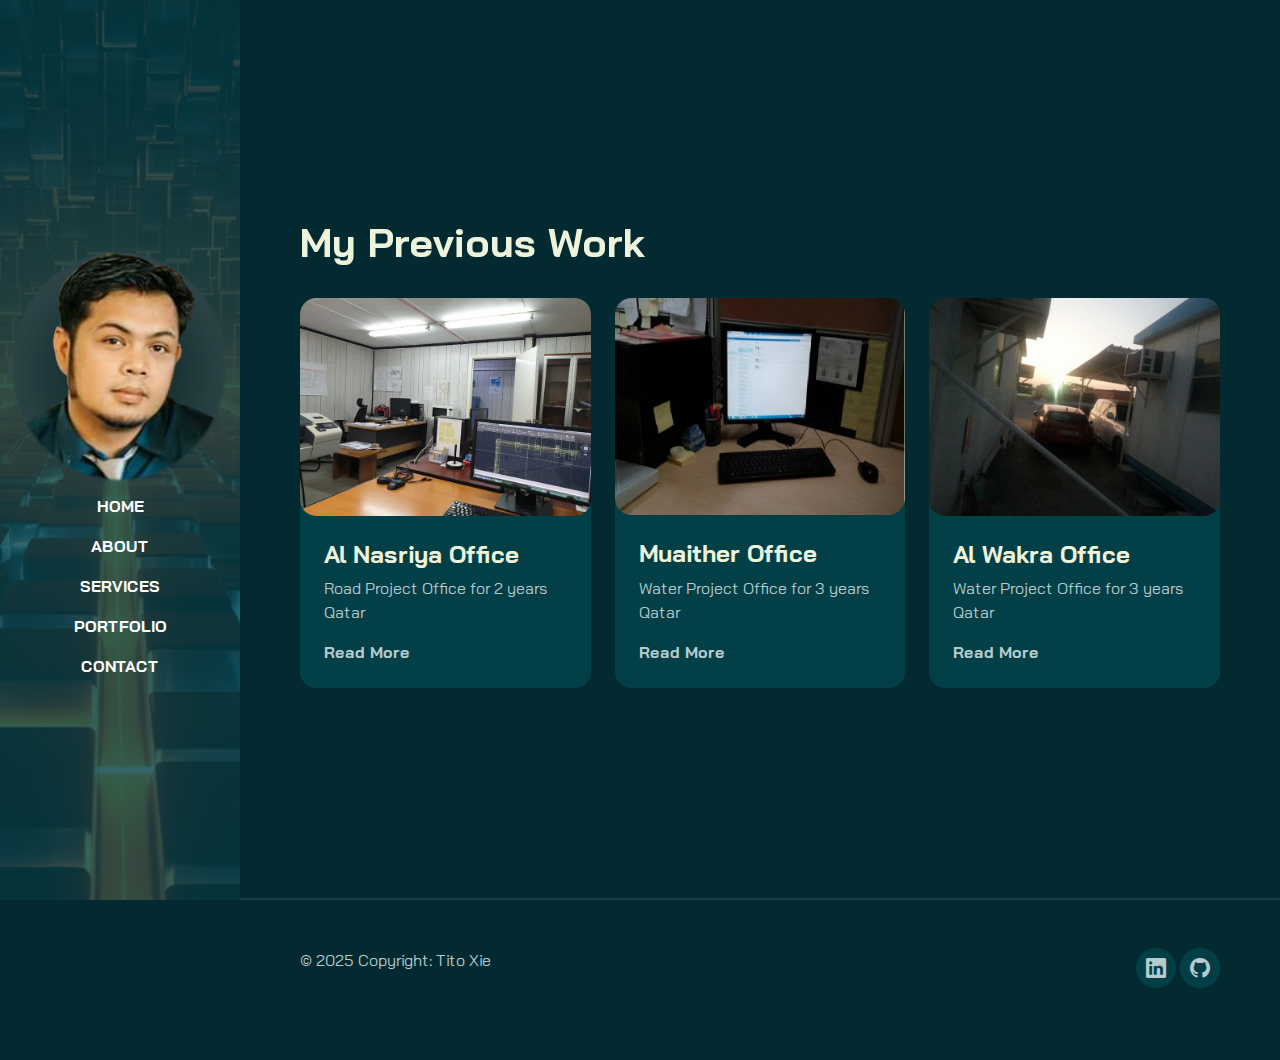
==== portfolio.html @ 631be712 "UPDATE SOME COMMENTS" ====
<!DOCTYPE html>
<html lang="en">

<head>
  <meta charset="UTF-8">
  <meta name="viewport" content="width=device-width, initial-scale=1.0">
  <title>Marlon Elexie Aguilar | Portfoilio</title>
  <link rel="stylesheet" href="assets/css/bootstrap.min.css">
  <link rel="stylesheet" href="assets/css/aos.css">
	<link rel="stylesheet" href="assets/css/line-awesome.min.css">
  <link rel="stylesheet" href="assets/css/style.css">
	<link rel="stylesheet" href="https://cdn.jsdelivr.net/npm/bootstrap-icons@1.11.3/font/bootstrap-icons.min.css">

</head>

<body data-bs-spy="scroll" data-bs-target=".navbar">

  <!-- navbar -->
  <nav class="navbar navbar-expand-lg navbar-dark fixed-top">
    <div class="container flex-lg-column">

      <a class="navbar-brand mx-lg-auto mb-lg-4" href="#">
        <span class="h3 fw-bold d-lg-none">Tito Xie</span></a>
				<img src="./assets/images/marlonlogo.png" class="d-none d-lg-block rounded-circle" alt="">
      
      <button class="navbar-toggler" type="button" data-bs-toggle="collapse" data-bs-target="#navbarNav"
        aria-controls="navbarNav" aria-expanded="false" aria-label="Toggle navigation">
        <span class="navbar-toggler-icon"></span>
      </button>
      <div class="collapse navbar-collapse" id="navbarNav">
        <ul class="navbar-nav ms-auto flex-lg-column text-lg-center">
        
			<li class="nav-item">
				<a class="nav-link" href="index.html">Home</a>
			  </li>
			  <li class="nav-item">
				<a class="nav-link" href="about.html">About</a>
			  </li>
			  <li class="nav-item">
				<a class="nav-link" href="services.html">Services</a>
			  </li>
			  <li class="nav-item">
				<a class="nav-link" href="portfolio.html">Portfolio</a>
			  </li>
			  <li class="nav-item">
				<a class="nav-link" href="contact.html">Contact</a>
			  </li>
            
        </ul>
      </div>

    </div>
  </nav>
  <!-- navbar -->

	<!-- contents -->
	<div id="content-wrapper">

	<!-- portfolio -->
	<section id="portfolio" class="full-height px-lg-5">
			<div class="container">

				<div class="row pb-4" data-aos="fade-up">
					<div class="col-lg-8">
						<h6 class="text-brand"></h6>
						<h1>My Previous Work</h1>
					</div>
				</div>

				<div class="row gy-4">

					<div class="col-lg-4" data-aos="fade-up">
						<div class="card-custom rounded-4 bg-base shadow-effect">
							<div class="card-custom-image rounded-4">
								<img class="rounded-4" src="./assets/images/work1.jpg" alt="">
							</div>
							<div class="card-custom-content p-4">
								<h4>Al Nasriya Office</h4>
								<p>Road Project Office for 2 years<br>Qatar</p>
								<a href="https://www.boomconstruction.net/Al-nasiraiyah.htm" class="link-custom">Read More</a>
							</div>
						</div>
					</div>

					<div class="col-lg-4" data-aos="fade-up" data-aos-delay="300">
						<div class="card-custom rounded-4 bg-base shadow-effect">
							<div class="card-custom-image rounded-4">
								<img class="rounded-4" src="./assets/images/work2.jpg" alt="">
							</div>
							<div class="card-custom-content p-4">
								<h4>Muaither Office</h4>
								<p>Water Project Office for 3 years<br>Qatar</p>
								<a href="https://www.boomconstruction.net/water-pro.htm" class="link-custom">Read More</a>
							</div>
						</div>
					</div>

					<div class="col-lg-4" data-aos="fade-up" data-aos-delay="600">
						<div class="card-custom rounded-4 bg-base shadow-effect">
							<div class="card-custom-image rounded-4">
								<img class="rounded-4" src="./assets/images/work3.jpg" alt="">
							</div>
							<div class="card-custom-content p-4">
								<h4>Al Wakra Office</h4>
								<p>Water Project Office for 3 years<br>Qatar</p>
								<a href="https://www.boomconstruction.net/water-pro.htm" class="link-custom">Read More</a>
							</div>
						</div>
					</div>

				</div>

			</div>
	</section>
	<!-- portfolio -->

	<!-- footer -->
	<footer class="py-5 px-lg-5">
		<div class="container">
			<div class="row gy-4 justify-content-between">
				<div class="col-auto">
					<p class="mb-0">© 2025 Copyright: Tito Xie</p>
				</div>
				<div class="col-auto mb-4">
					<div class="social-icons">
						<a href="https://www.linkedin.com/in/marlon-elexie-aguilar-1533937b/"><i class="bi bi-linkedin"></i></a>
						<a href="https://github.com/git-lexie"><i class="bi bi-github"></i></a>
					</div>
				</div>
			</div>
		</div>

	</footer>

	<!-- footer -->

	</div>

	<!-- contents -->
	
  <script src = "assets/js/bootstrap.bundle.min.js"></script>
  <script src = "assets/js/aos.js"></script>
  <script src = "assets/js/main.js"></script>

</body>

</html>
---- assets/css/line-awesome.min.css ----
.la,.lab,.lad,.lal,.lar,.las{-moz-osx-font-smoothing:grayscale;-webkit-font-smoothing:antialiased;display:inline-block;font-style:normal;font-variant:normal;text-rendering:auto;line-height:1}.la-lg{font-size:1.33333em;line-height:.75em;vertical-align:-.0667em}.la-xs{font-size:.75em}.la-sm{font-size:.875em}.la-1x{font-size:1em}.la-2x{font-size:2em}.la-3x{font-size:3em}.la-4x{font-size:4em}.la-5x{font-size:5em}.la-6x{font-size:6em}.la-7x{font-size:7em}.la-8x{font-size:8em}.la-9x{font-size:9em}.la-10x{font-size:10em}.la-fw{text-align:center;width:1.25em}.la-ul{list-style-type:none;margin-left:2.5em;padding-left:0}.la-ul>li{position:relative}.la-li{left:-2em;position:absolute;text-align:center;width:2em;line-height:inherit}.la-border{border:solid .08em #eee;border-radius:.1em;padding:.2em .25em .15em}.la-pull-left{float:left}.la-pull-right{float:right}.la.la-pull-left,.lab.la-pull-left,.lal.la-pull-left,.lar.la-pull-left,.las.la-pull-left{margin-right:.3em}.la.la-pull-right,.lab.la-pull-right,.lal.la-pull-right,.lar.la-pull-right,.las.la-pull-right{margin-left:.3em}.la-spin{-webkit-animation:la-spin 2s infinite linear;animation:la-spin 2s infinite linear}.la-pulse{-webkit-animation:la-spin 1s infinite steps(8);animation:la-spin 1s infinite steps(8)}@-webkit-keyframes la-spin{0%{-webkit-transform:rotate(0);transform:rotate(0)}100%{-webkit-transform:rotate(360deg);transform:rotate(360deg)}}@keyframes la-spin{0%{-webkit-transform:rotate(0);transform:rotate(0)}100%{-webkit-transform:rotate(360deg);transform:rotate(360deg)}}.la-rotate-90{-webkit-transform:rotate(90deg);transform:rotate(90deg)}.la-rotate-180{-webkit-transform:rotate(180deg);transform:rotate(180deg)}.la-rotate-270{-webkit-transform:rotate(270deg);transform:rotate(270deg)}.la-flip-horizontal{-webkit-transform:scale(-1,1);transform:scale(-1,1)}.la-flip-vertical{-webkit-transform:scale(1,-1);transform:scale(1,-1)}.la-flip-both,.la-flip-horizontal.la-flip-vertical{-webkit-transform:scale(-1,-1);transform:scale(-1,-1)}:root .la-flip-both,:root .la-flip-horizontal,:root .la-flip-vertical,:root .la-rotate-180,:root .la-rotate-270,:root .la-rotate-90{-webkit-filter:none;filter:none}.la-stack{display:inline-block;height:2em;line-height:2em;position:relative;vertical-align:middle;width:2.5em}.la-stack-1x,.la-stack-2x{left:0;position:absolute;text-align:center;width:100%}.la-stack-1x{line-height:inherit}.la-stack-2x{font-size:2em}.la-inverse{color:#fff}.la-500px:before{content:"\f26e"}.la-accessible-icon:before{content:"\f368"}.la-accusoft:before{content:"\f369"}.la-acquisitions-incorporated:before{content:"\f6af"}.la-ad:before{content:"\f641"}.la-address-book:before{content:"\f2b9"}.la-address-card:before{content:"\f2bb"}.la-adjust:before{content:"\f042"}.la-adn:before{content:"\f170"}.la-adobe:before{content:"\f778"}.la-adversal:before{content:"\f36a"}.la-affiliatetheme:before{content:"\f36b"}.la-air-freshener:before{content:"\f5d0"}.la-airbnb:before{content:"\f834"}.la-algolia:before{content:"\f36c"}.la-align-center:before{content:"\f037"}.la-align-justify:before{content:"\f039"}.la-align-left:before{content:"\f036"}.la-align-right:before{content:"\f038"}.la-alipay:before{content:"\f642"}.la-allergies:before{content:"\f461"}.la-amazon:before{content:"\f270"}.la-amazon-pay:before{content:"\f42c"}.la-ambulance:before{content:"\f0f9"}.la-american-sign-language-interpreting:before{content:"\f2a3"}.la-amilia:before{content:"\f36d"}.la-anchor:before{content:"\f13d"}.la-android:before{content:"\f17b"}.la-angellist:before{content:"\f209"}.la-angle-double-down:before{content:"\f103"}.la-angle-double-left:before{content:"\f100"}.la-angle-double-right:before{content:"\f101"}.la-angle-double-up:before{content:"\f102"}.la-angle-down:before{content:"\f107"}.la-angle-left:before{content:"\f104"}.la-angle-right:before{content:"\f105"}.la-angle-up:before{content:"\f106"}.la-angry:before{content:"\f556"}.la-angrycreative:before{content:"\f36e"}.la-angular:before{content:"\f420"}.la-ankh:before{content:"\f644"}.la-app-store:before{content:"\f36f"}.la-app-store-ios:before{content:"\f370"}.la-apper:before{content:"\f371"}.la-apple:before{content:"\f179"}.la-apple-alt:before{content:"\f5d1"}.la-apple-pay:before{content:"\f415"}.la-archive:before{content:"\f187"}.la-archway:before{content:"\f557"}.la-arrow-alt-circle-down:before{content:"\f358"}.la-arrow-alt-circle-left:before{content:"\f359"}.la-arrow-alt-circle-right:before{content:"\f35a"}.la-arrow-alt-circle-up:before{content:"\f35b"}.la-arrow-circle-down:before{content:"\f0ab"}.la-arrow-circle-left:before{content:"\f0a8"}.la-arrow-circle-right:before{content:"\f0a9"}.la-arrow-circle-up:before{content:"\f0aa"}.la-arrow-down:before{content:"\f063"}.la-arrow-left:before{content:"\f060"}.la-arrow-right:before{content:"\f061"}.la-arrow-up:before{content:"\f062"}.la-arrows-alt:before{content:"\f0b2"}.la-arrows-alt-h:before{content:"\f337"}.la-arrows-alt-v:before{content:"\f338"}.la-artstation:before{content:"\f77a"}.la-assistive-listening-systems:before{content:"\f2a2"}.la-asterisk:before{content:"\f069"}.la-asymmetrik:before{content:"\f372"}.la-at:before{content:"\f1fa"}.la-atlas:before{content:"\f558"}.la-atlassian:before{content:"\f77b"}.la-atom:before{content:"\f5d2"}.la-audible:before{content:"\f373"}.la-audio-description:before{content:"\f29e"}.la-autoprefixer:before{content:"\f41c"}.la-avianex:before{content:"\f374"}.la-aviato:before{content:"\f421"}.la-award:before{content:"\f559"}.la-aws:before{content:"\f375"}.la-baby:before{content:"\f77c"}.la-baby-carriage:before{content:"\f77d"}.la-backspace:before{content:"\f55a"}.la-backward:before{content:"\f04a"}.la-bacon:before{content:"\f7e5"}.la-balance-scale:before{content:"\f24e"}.la-balance-scale-left:before{content:"\f515"}.la-balance-scale-right:before{content:"\f516"}.la-ban:before{content:"\f05e"}.la-band-aid:before{content:"\f462"}.la-bandcamp:before{content:"\f2d5"}.la-barcode:before{content:"\f02a"}.la-bars:before{content:"\f0c9"}.la-baseball-ball:before{content:"\f433"}.la-basketball-ball:before{content:"\f434"}.la-bath:before{content:"\f2cd"}.la-battery-empty:before{content:"\f244"}.la-battery-full:before{content:"\f240"}.la-battery-half:before{content:"\f242"}.la-battery-quarter:before{content:"\f243"}.la-battery-three-quarters:before{content:"\f241"}.la-battle-net:before{content:"\f835"}.la-bed:before{content:"\f236"}.la-beer:before{content:"\f0fc"}.la-behance:before{content:"\f1b4"}.la-behance-square:before{content:"\f1b5"}.la-bell:before{content:"\f0f3"}.la-bell-slash:before{content:"\f1f6"}.la-bezier-curve:before{content:"\f55b"}.la-bible:before{content:"\f647"}.la-bicycle:before{content:"\f206"}.la-biking:before{content:"\f84a"}.la-bimobject:before{content:"\f378"}.la-binoculars:before{content:"\f1e5"}.la-biohazard:before{content:"\f780"}.la-birthday-cake:before{content:"\f1fd"}.la-bitbucket:before{content:"\f171"}.la-bitcoin:before{content:"\f379"}.la-bity:before{content:"\f37a"}.la-black-tie:before{content:"\f27e"}.la-blackberry:before{content:"\f37b"}.la-blender:before{content:"\f517"}.la-blender-phone:before{content:"\f6b6"}.la-blind:before{content:"\f29d"}.la-blog:before{content:"\f781"}.la-blogger:before{content:"\f37c"}.la-blogger-b:before{content:"\f37d"}.la-bluetooth:before{content:"\f293"}.la-bluetooth-b:before{content:"\f294"}.la-bold:before{content:"\f032"}.la-bolt:before{content:"\f0e7"}.la-bomb:before{content:"\f1e2"}.la-bone:before{content:"\f5d7"}.la-bong:before{content:"\f55c"}.la-book:before{content:"\f02d"}.la-book-dead:before{content:"\f6b7"}.la-book-medical:before{content:"\f7e6"}.la-book-open:before{content:"\f518"}.la-book-reader:before{content:"\f5da"}.la-bookmark:before{content:"\f02e"}.la-bootstrap:before{content:"\f836"}.la-border-all:before{content:"\f84c"}.la-border-none:before{content:"\f850"}.la-border-style:before{content:"\f853"}.la-bowling-ball:before{content:"\f436"}.la-box:before{content:"\f466"}.la-box-open:before{content:"\f49e"}.la-boxes:before{content:"\f468"}.la-braille:before{content:"\f2a1"}.la-brain:before{content:"\f5dc"}.la-bread-slice:before{content:"\f7ec"}.la-briefcase:before{content:"\f0b1"}.la-briefcase-medical:before{content:"\f469"}.la-broadcast-tower:before{content:"\f519"}.la-broom:before{content:"\f51a"}.la-brush:before{content:"\f55d"}.la-btc:before{content:"\f15a"}.la-buffer:before{content:"\f837"}.la-bug:before{content:"\f188"}.la-building:before{content:"\f1ad"}.la-bullhorn:before{content:"\f0a1"}.la-bullseye:before{content:"\f140"}.la-burn:before{content:"\f46a"}.la-buromobelexperte:before{content:"\f37f"}.la-bus:before{content:"\f207"}.la-bus-alt:before{content:"\f55e"}.la-business-time:before{content:"\f64a"}.la-buy-n-large:before{content:"\f8a6"}.la-buysellads:before{content:"\f20d"}.la-calculator:before{content:"\f1ec"}.la-calendar:before{content:"\f133"}.la-calendar-alt:before{content:"\f073"}.la-calendar-check:before{content:"\f274"}.la-calendar-day:before{content:"\f783"}.la-calendar-minus:before{content:"\f272"}.la-calendar-plus:before{content:"\f271"}.la-calendar-times:before{content:"\f273"}.la-calendar-week:before{content:"\f784"}.la-camera:before{content:"\f030"}.la-camera-retro:before{content:"\f083"}.la-campground:before{content:"\f6bb"}.la-canadian-maple-leaf:before{content:"\f785"}.la-candy-cane:before{content:"\f786"}.la-cannabis:before{content:"\f55f"}.la-capsules:before{content:"\f46b"}.la-car:before{content:"\f1b9"}.la-car-alt:before{content:"\f5de"}.la-car-battery:before{content:"\f5df"}.la-car-crash:before{content:"\f5e1"}.la-car-side:before{content:"\f5e4"}.la-caret-down:before{content:"\f0d7"}.la-caret-left:before{content:"\f0d9"}.la-caret-right:before{content:"\f0da"}.la-caret-square-down:before{content:"\f150"}.la-caret-square-left:before{content:"\f191"}.la-caret-square-right:before{content:"\f152"}.la-caret-square-up:before{content:"\f151"}.la-caret-up:before{content:"\f0d8"}.la-carrot:before{content:"\f787"}.la-cart-arrow-down:before{content:"\f218"}.la-cart-plus:before{content:"\f217"}.la-cash-register:before{content:"\f788"}.la-cat:before{content:"\f6be"}.la-cc-amazon-pay:before{content:"\f42d"}.la-cc-amex:before{content:"\f1f3"}.la-cc-apple-pay:before{content:"\f416"}.la-cc-diners-club:before{content:"\f24c"}.la-cc-discover:before{content:"\f1f2"}.la-cc-jcb:before{content:"\f24b"}.la-cc-mastercard:before{content:"\f1f1"}.la-cc-paypal:before{content:"\f1f4"}.la-cc-stripe:before{content:"\f1f5"}.la-cc-visa:before{content:"\f1f0"}.la-centercode:before{content:"\f380"}.la-centos:before{content:"\f789"}.la-certificate:before{content:"\f0a3"}.la-chair:before{content:"\f6c0"}.la-chalkboard:before{content:"\f51b"}.la-chalkboard-teacher:before{content:"\f51c"}.la-charging-station:before{content:"\f5e7"}.la-chart-area:before{content:"\f1fe"}.la-chart-bar:before{content:"\f080"}.la-chart-line:before{content:"\f201"}.la-chart-pie:before{content:"\f200"}.la-check:before{content:"\f00c"}.la-check-circle:before{content:"\f058"}.la-check-double:before{content:"\f560"}.la-check-square:before{content:"\f14a"}.la-cheese:before{content:"\f7ef"}.la-chess:before{content:"\f439"}.la-chess-bishop:before{content:"\f43a"}.la-chess-board:before{content:"\f43c"}.la-chess-king:before{content:"\f43f"}.la-chess-knight:before{content:"\f441"}.la-chess-pawn:before{content:"\f443"}.la-chess-queen:before{content:"\f445"}.la-chess-rook:before{content:"\f447"}.la-chevron-circle-down:before{content:"\f13a"}.la-chevron-circle-left:before{content:"\f137"}.la-chevron-circle-right:before{content:"\f138"}.la-chevron-circle-up:before{content:"\f139"}.la-chevron-down:before{content:"\f078"}.la-chevron-left:before{content:"\f053"}.la-chevron-right:before{content:"\f054"}.la-chevron-up:before{content:"\f077"}.la-child:before{content:"\f1ae"}.la-chrome:before{content:"\f268"}.la-chromecast:before{content:"\f838"}.la-church:before{content:"\f51d"}.la-circle:before{content:"\f111"}.la-circle-notch:before{content:"\f1ce"}.la-city:before{content:"\f64f"}.la-clinic-medical:before{content:"\f7f2"}.la-clipboard:before{content:"\f328"}.la-clipboard-check:before{content:"\f46c"}.la-clipboard-list:before{content:"\f46d"}.la-clock:before{content:"\f017"}.la-clone:before{content:"\f24d"}.la-closed-captioning:before{content:"\f20a"}.la-cloud:before{content:"\f0c2"}.la-cloud-download-alt:before{content:"\f381"}.la-cloud-meatball:before{content:"\f73b"}.la-cloud-moon:before{content:"\f6c3"}.la-cloud-moon-rain:before{content:"\f73c"}.la-cloud-rain:before{content:"\f73d"}.la-cloud-showers-heavy:before{content:"\f740"}.la-cloud-sun:before{content:"\f6c4"}.la-cloud-sun-rain:before{content:"\f743"}.la-cloud-upload-alt:before{content:"\f382"}.la-cloudscale:before{content:"\f383"}.la-cloudsmith:before{content:"\f384"}.la-cloudversify:before{content:"\f385"}.la-cocktail:before{content:"\f561"}.la-code:before{content:"\f121"}.la-code-branch:before{content:"\f126"}.la-codepen:before{content:"\f1cb"}.la-codiepie:before{content:"\f284"}.la-coffee:before{content:"\f0f4"}.la-cog:before{content:"\f013"}.la-cogs:before{content:"\f085"}.la-coins:before{content:"\f51e"}.la-columns:before{content:"\f0db"}.la-comment:before{content:"\f075"}.la-comment-alt:before{content:"\f27a"}.la-comment-dollar:before{content:"\f651"}.la-comment-dots:before{content:"\f4ad"}.la-comment-medical:before{content:"\f7f5"}.la-comment-slash:before{content:"\f4b3"}.la-comments:before{content:"\f086"}.la-comments-dollar:before{content:"\f653"}.la-compact-disc:before{content:"\f51f"}.la-compass:before{content:"\f14e"}.la-compress:before{content:"\f066"}.la-compress-arrows-alt:before{content:"\f78c"}.la-concierge-bell:before{content:"\f562"}.la-confluence:before{content:"\f78d"}.la-connectdevelop:before{content:"\f20e"}.la-contao:before{content:"\f26d"}.la-cookie:before{content:"\f563"}.la-cookie-bite:before{content:"\f564"}.la-copy:before{content:"\f0c5"}.la-copyright:before{content:"\f1f9"}.la-cotton-bureau:before{content:"\f89e"}.la-couch:before{content:"\f4b8"}.la-cpanel:before{content:"\f388"}.la-creative-commons:before{content:"\f25e"}.la-creative-commons-by:before{content:"\f4e7"}.la-creative-commons-nc:before{content:"\f4e8"}.la-creative-commons-nc-eu:before{content:"\f4e9"}.la-creative-commons-nc-jp:before{content:"\f4ea"}.la-creative-commons-nd:before{content:"\f4eb"}.la-creative-commons-pd:before{content:"\f4ec"}.la-creative-commons-pd-alt:before{content:"\f4ed"}.la-creative-commons-remix:before{content:"\f4ee"}.la-creative-commons-sa:before{content:"\f4ef"}.la-creative-commons-sampling:before{content:"\f4f0"}.la-creative-commons-sampling-plus:before{content:"\f4f1"}.la-creative-commons-share:before{content:"\f4f2"}.la-creative-commons-zero:before{content:"\f4f3"}.la-credit-card:before{content:"\f09d"}.la-critical-role:before{content:"\f6c9"}.la-crop:before{content:"\f125"}.la-crop-alt:before{content:"\f565"}.la-cross:before{content:"\f654"}.la-crosshairs:before{content:"\f05b"}.la-crow:before{content:"\f520"}.la-crown:before{content:"\f521"}.la-crutch:before{content:"\f7f7"}.la-css3:before{content:"\f13c"}.la-css3-alt:before{content:"\f38b"}.la-cube:before{content:"\f1b2"}.la-cubes:before{content:"\f1b3"}.la-cut:before{content:"\f0c4"}.la-cuttlefish:before{content:"\f38c"}.la-d-and-d:before{content:"\f38d"}.la-d-and-d-beyond:before{content:"\f6ca"}.la-dashcube:before{content:"\f210"}.la-database:before{content:"\f1c0"}.la-deaf:before{content:"\f2a4"}.la-delicious:before{content:"\f1a5"}.la-democrat:before{content:"\f747"}.la-deploydog:before{content:"\f38e"}.la-deskpro:before{content:"\f38f"}.la-desktop:before{content:"\f108"}.la-dev:before{content:"\f6cc"}.la-deviantart:before{content:"\f1bd"}.la-dharmachakra:before{content:"\f655"}.la-dhl:before{content:"\f790"}.la-diagnoses:before{content:"\f470"}.la-diaspora:before{content:"\f791"}.la-dice:before{content:"\f522"}.la-dice-d20:before{content:"\f6cf"}.la-dice-d6:before{content:"\f6d1"}.la-dice-five:before{content:"\f523"}.la-dice-four:before{content:"\f524"}.la-dice-one:before{content:"\f525"}.la-dice-six:before{content:"\f526"}.la-dice-three:before{content:"\f527"}.la-dice-two:before{content:"\f528"}.la-digg:before{content:"\f1a6"}.la-digital-ocean:before{content:"\f391"}.la-digital-tachograph:before{content:"\f566"}.la-directions:before{content:"\f5eb"}.la-discord:before{content:"\f392"}.la-discourse:before{content:"\f393"}.la-divide:before{content:"\f529"}.la-dizzy:before{content:"\f567"}.la-dna:before{content:"\f471"}.la-dochub:before{content:"\f394"}.la-docker:before{content:"\f395"}.la-dog:before{content:"\f6d3"}.la-dollar-sign:before{content:"\f155"}.la-dolly:before{content:"\f472"}.la-dolly-flatbed:before{content:"\f474"}.la-donate:before{content:"\f4b9"}.la-door-closed:before{content:"\f52a"}.la-door-open:before{content:"\f52b"}.la-dot-circle:before{content:"\f192"}.la-dove:before{content:"\f4ba"}.la-download:before{content:"\f019"}.la-draft2digital:before{content:"\f396"}.la-drafting-compass:before{content:"\f568"}.la-dragon:before{content:"\f6d5"}.la-draw-polygon:before{content:"\f5ee"}.la-dribbble:before{content:"\f17d"}.la-dribbble-square:before{content:"\f397"}.la-dropbox:before{content:"\f16b"}.la-drum:before{content:"\f569"}.la-drum-steelpan:before{content:"\f56a"}.la-drumstick-bite:before{content:"\f6d7"}.la-drupal:before{content:"\f1a9"}.la-dumbbell:before{content:"\f44b"}.la-dumpster:before{content:"\f793"}.la-dumpster-fire:before{content:"\f794"}.la-dungeon:before{content:"\f6d9"}.la-dyalog:before{content:"\f399"}.la-earlybirds:before{content:"\f39a"}.la-ebay:before{content:"\f4f4"}.la-edge:before{content:"\f282"}.la-edit:before{content:"\f044"}.la-egg:before{content:"\f7fb"}.la-eject:before{content:"\f052"}.la-elementor:before{content:"\f430"}.la-ellipsis-h:before{content:"\f141"}.la-ellipsis-v:before{content:"\f142"}.la-ello:before{content:"\f5f1"}.la-ember:before{content:"\f423"}.la-empire:before{content:"\f1d1"}.la-envelope:before{content:"\f0e0"}.la-envelope-open:before{content:"\f2b6"}.la-envelope-open-text:before{content:"\f658"}.la-envelope-square:before{content:"\f199"}.la-envira:before{content:"\f299"}.la-equals:before{content:"\f52c"}.la-eraser:before{content:"\f12d"}.la-erlang:before{content:"\f39d"}.la-ethereum:before{content:"\f42e"}.la-ethernet:before{content:"\f796"}.la-etsy:before{content:"\f2d7"}.la-euro-sign:before{content:"\f153"}.la-evernote:before{content:"\f839"}.la-exchange-alt:before{content:"\f362"}.la-exclamation:before{content:"\f12a"}.la-exclamation-circle:before{content:"\f06a"}.la-exclamation-triangle:before{content:"\f071"}.la-expand:before{content:"\f065"}.la-expand-arrows-alt:before{content:"\f31e"}.la-expeditedssl:before{content:"\f23e"}.la-external-link-alt:before{content:"\f35d"}.la-external-link-square-alt:before{content:"\f360"}.la-eye:before{content:"\f06e"}.la-eye-dropper:before{content:"\f1fb"}.la-eye-slash:before{content:"\f070"}.la-facebook:before{content:"\f09a"}.la-facebook-f:before{content:"\f39e"}.la-facebook-messenger:before{content:"\f39f"}.la-facebook-square:before{content:"\f082"}.la-fan:before{content:"\f863"}.la-fantasy-flight-games:before{content:"\f6dc"}.la-fast-backward:before{content:"\f049"}.la-fast-forward:before{content:"\f050"}.la-fax:before{content:"\f1ac"}.la-feather:before{content:"\f52d"}.la-feather-alt:before{content:"\f56b"}.la-fedex:before{content:"\f797"}.la-fedora:before{content:"\f798"}.la-female:before{content:"\f182"}.la-fighter-jet:before{content:"\f0fb"}.la-figma:before{content:"\f799"}.la-file:before{content:"\f15b"}.la-file-alt:before{content:"\f15c"}.la-file-archive:before{content:"\f1c6"}.la-file-audio:before{content:"\f1c7"}.la-file-code:before{content:"\f1c9"}.la-file-contract:before{content:"\f56c"}.la-file-csv:before{content:"\f6dd"}.la-file-download:before{content:"\f56d"}.la-file-excel:before{content:"\f1c3"}.la-file-export:before{content:"\f56e"}.la-file-image:before{content:"\f1c5"}.la-file-import:before{content:"\f56f"}.la-file-invoice:before{content:"\f570"}.la-file-invoice-dollar:before{content:"\f571"}.la-file-medical:before{content:"\f477"}.la-file-medical-alt:before{content:"\f478"}.la-file-pdf:before{content:"\f1c1"}.la-file-powerpoint:before{content:"\f1c4"}.la-file-prescription:before{content:"\f572"}.la-file-signature:before{content:"\f573"}.la-file-upload:before{content:"\f574"}.la-file-video:before{content:"\f1c8"}.la-file-word:before{content:"\f1c2"}.la-fill:before{content:"\f575"}.la-fill-drip:before{content:"\f576"}.la-film:before{content:"\f008"}.la-filter:before{content:"\f0b0"}.la-fingerprint:before{content:"\f577"}.la-fire:before{content:"\f06d"}.la-fire-alt:before{content:"\f7e4"}.la-fire-extinguisher:before{content:"\f134"}.la-firefox:before{content:"\f269"}.la-first-aid:before{content:"\f479"}.la-first-order:before{content:"\f2b0"}.la-first-order-alt:before{content:"\f50a"}.la-firstdraft:before{content:"\f3a1"}.la-fish:before{content:"\f578"}.la-fist-raised:before{content:"\f6de"}.la-flag:before{content:"\f024"}.la-flag-checkered:before{content:"\f11e"}.la-flag-usa:before{content:"\f74d"}.la-flask:before{content:"\f0c3"}.la-flickr:before{content:"\f16e"}.la-flipboard:before{content:"\f44d"}.la-flushed:before{content:"\f579"}.la-fly:before{content:"\f417"}.la-folder:before{content:"\f07b"}.la-folder-minus:before{content:"\f65d"}.la-folder-open:before{content:"\f07c"}.la-folder-plus:before{content:"\f65e"}.la-font:before{content:"\f031"}.la-font-awesome:before{content:"\f2b4"}.la-font-awesome-alt:before{content:"\f35c"}.la-font-awesome-flag:before{content:"\f425"}.la-font-awesome-logo-full:before{content:"\f4e6"}.la-fonticons:before{content:"\f280"}.la-fonticons-fi:before{content:"\f3a2"}.la-football-ball:before{content:"\f44e"}.la-fort-awesome:before{content:"\f286"}.la-fort-awesome-alt:before{content:"\f3a3"}.la-forumbee:before{content:"\f211"}.la-forward:before{content:"\f04e"}.la-foursquare:before{content:"\f180"}.la-free-code-camp:before{content:"\f2c5"}.la-freebsd:before{content:"\f3a4"}.la-frog:before{content:"\f52e"}.la-frown:before{content:"\f119"}.la-frown-open:before{content:"\f57a"}.la-fulcrum:before{content:"\f50b"}.la-funnel-dollar:before{content:"\f662"}.la-futbol:before{content:"\f1e3"}.la-galactic-republic:before{content:"\f50c"}.la-galactic-senate:before{content:"\f50d"}.la-gamepad:before{content:"\f11b"}.la-gas-pump:before{content:"\f52f"}.la-gavel:before{content:"\f0e3"}.la-gem:before{content:"\f3a5"}.la-genderless:before{content:"\f22d"}.la-get-pocket:before{content:"\f265"}.la-gg:before{content:"\f260"}.la-gg-circle:before{content:"\f261"}.la-ghost:before{content:"\f6e2"}.la-gift:before{content:"\f06b"}.la-gifts:before{content:"\f79c"}.la-git:before{content:"\f1d3"}.la-git-alt:before{content:"\f841"}.la-git-square:before{content:"\f1d2"}.la-github:before{content:"\f09b"}.la-github-alt:before{content:"\f113"}.la-github-square:before{content:"\f092"}.la-gitkraken:before{content:"\f3a6"}.la-gitlab:before{content:"\f296"}.la-gitter:before{content:"\f426"}.la-glass-cheers:before{content:"\f79f"}.la-glass-martini:before{content:"\f000"}.la-glass-martini-alt:before{content:"\f57b"}.la-glass-whiskey:before{content:"\f7a0"}.la-glasses:before{content:"\f530"}.la-glide:before{content:"\f2a5"}.la-glide-g:before{content:"\f2a6"}.la-globe:before{content:"\f0ac"}.la-globe-africa:before{content:"\f57c"}.la-globe-americas:before{content:"\f57d"}.la-globe-asia:before{content:"\f57e"}.la-globe-europe:before{content:"\f7a2"}.la-gofore:before{content:"\f3a7"}.la-golf-ball:before{content:"\f450"}.la-goodreads:before{content:"\f3a8"}.la-goodreads-g:before{content:"\f3a9"}.la-google:before{content:"\f1a0"}.la-google-drive:before{content:"\f3aa"}.la-google-play:before{content:"\f3ab"}.la-google-plus:before{content:"\f2b3"}.la-google-plus-g:before{content:"\f0d5"}.la-google-plus-square:before{content:"\f0d4"}.la-google-wallet:before{content:"\f1ee"}.la-gopuram:before{content:"\f664"}.la-graduation-cap:before{content:"\f19d"}.la-gratipay:before{content:"\f184"}.la-grav:before{content:"\f2d6"}.la-greater-than:before{content:"\f531"}.la-greater-than-equal:before{content:"\f532"}.la-grimace:before{content:"\f57f"}.la-grin:before{content:"\f580"}.la-grin-alt:before{content:"\f581"}.la-grin-beam:before{content:"\f582"}.la-grin-beam-sweat:before{content:"\f583"}.la-grin-hearts:before{content:"\f584"}.la-grin-squint:before{content:"\f585"}.la-grin-squint-tears:before{content:"\f586"}.la-grin-stars:before{content:"\f587"}.la-grin-tears:before{content:"\f588"}.la-grin-tongue:before{content:"\f589"}.la-grin-tongue-squint:before{content:"\f58a"}.la-grin-tongue-wink:before{content:"\f58b"}.la-grin-wink:before{content:"\f58c"}.la-grip-horizontal:before{content:"\f58d"}.la-grip-lines:before{content:"\f7a4"}.la-grip-lines-vertical:before{content:"\f7a5"}.la-grip-vertical:before{content:"\f58e"}.la-gripfire:before{content:"\f3ac"}.la-grunt:before{content:"\f3ad"}.la-guitar:before{content:"\f7a6"}.la-gulp:before{content:"\f3ae"}.la-h-square:before{content:"\f0fd"}.la-hacker-news:before{content:"\f1d4"}.la-hacker-news-square:before{content:"\f3af"}.la-hackerrank:before{content:"\f5f7"}.la-hamburger:before{content:"\f805"}.la-hammer:before{content:"\f6e3"}.la-hamsa:before{content:"\f665"}.la-hand-holding:before{content:"\f4bd"}.la-hand-holding-heart:before{content:"\f4be"}.la-hand-holding-usd:before{content:"\f4c0"}.la-hand-lizard:before{content:"\f258"}.la-hand-middle-finger:before{content:"\f806"}.la-hand-paper:before{content:"\f256"}.la-hand-peace:before{content:"\f25b"}.la-hand-point-down:before{content:"\f0a7"}.la-hand-point-left:before{content:"\f0a5"}.la-hand-point-right:before{content:"\f0a4"}.la-hand-point-up:before{content:"\f0a6"}.la-hand-pointer:before{content:"\f25a"}.la-hand-rock:before{content:"\f255"}.la-hand-scissors:before{content:"\f257"}.la-hand-spock:before{content:"\f259"}.la-hands:before{content:"\f4c2"}.la-hands-helping:before{content:"\f4c4"}.la-handshake:before{content:"\f2b5"}.la-hanukiah:before{content:"\f6e6"}.la-hard-hat:before{content:"\f807"}.la-hashtag:before{content:"\f292"}.la-hat-cowboy:before{content:"\f8c0"}.la-hat-cowboy-side:before{content:"\f8c1"}.la-hat-wizard:before{content:"\f6e8"}.la-haykal:before{content:"\f666"}.la-hdd:before{content:"\f0a0"}.la-heading:before{content:"\f1dc"}.la-headphones:before{content:"\f025"}.la-headphones-alt:before{content:"\f58f"}.la-headset:before{content:"\f590"}.la-heart:before{content:"\f004"}.la-heart-broken:before{content:"\f7a9"}.la-heartbeat:before{content:"\f21e"}.la-helicopter:before{content:"\f533"}.la-highlighter:before{content:"\f591"}.la-hiking:before{content:"\f6ec"}.la-hippo:before{content:"\f6ed"}.la-hips:before{content:"\f452"}.la-hire-a-helper:before{content:"\f3b0"}.la-history:before{content:"\f1da"}.la-hockey-puck:before{content:"\f453"}.la-holly-berry:before{content:"\f7aa"}.la-home:before{content:"\f015"}.la-hooli:before{content:"\f427"}.la-hornbill:before{content:"\f592"}.la-horse:before{content:"\f6f0"}.la-horse-head:before{content:"\f7ab"}.la-hospital:before{content:"\f0f8"}.la-hospital-alt:before{content:"\f47d"}.la-hospital-symbol:before{content:"\f47e"}.la-hot-tub:before{content:"\f593"}.la-hotdog:before{content:"\f80f"}.la-hotel:before{content:"\f594"}.la-hotjar:before{content:"\f3b1"}.la-hourglass:before{content:"\f254"}.la-hourglass-end:before{content:"\f253"}.la-hourglass-half:before{content:"\f252"}.la-hourglass-start:before{content:"\f251"}.la-house-damage:before{content:"\f6f1"}.la-houzz:before{content:"\f27c"}.la-hryvnia:before{content:"\f6f2"}.la-html5:before{content:"\f13b"}.la-hubspot:before{content:"\f3b2"}.la-i-cursor:before{content:"\f246"}.la-ice-cream:before{content:"\f810"}.la-icicles:before{content:"\f7ad"}.la-icons:before{content:"\f86d"}.la-id-badge:before{content:"\f2c1"}.la-id-card:before{content:"\f2c2"}.la-id-card-alt:before{content:"\f47f"}.la-igloo:before{content:"\f7ae"}.la-image:before{content:"\f03e"}.la-images:before{content:"\f302"}.la-imdb:before{content:"\f2d8"}.la-inbox:before{content:"\f01c"}.la-indent:before{content:"\f03c"}.la-industry:before{content:"\f275"}.la-infinity:before{content:"\f534"}.la-info:before{content:"\f129"}.la-info-circle:before{content:"\f05a"}.la-instagram:before{content:"\f16d"}.la-intercom:before{content:"\f7af"}.la-internet-explorer:before{content:"\f26b"}.la-invision:before{content:"\f7b0"}.la-ioxhost:before{content:"\f208"}.la-italic:before{content:"\f033"}.la-itch-io:before{content:"\f83a"}.la-itunes:before{content:"\f3b4"}.la-itunes-note:before{content:"\f3b5"}.la-java:before{content:"\f4e4"}.la-jedi:before{content:"\f669"}.la-jedi-order:before{content:"\f50e"}.la-jenkins:before{content:"\f3b6"}.la-jira:before{content:"\f7b1"}.la-joget:before{content:"\f3b7"}.la-joint:before{content:"\f595"}.la-joomla:before{content:"\f1aa"}.la-journal-whills:before{content:"\f66a"}.la-js:before{content:"\f3b8"}.la-js-square:before{content:"\f3b9"}.la-jsfiddle:before{content:"\f1cc"}.la-kaaba:before{content:"\f66b"}.la-kaggle:before{content:"\f5fa"}.la-key:before{content:"\f084"}.la-keybase:before{content:"\f4f5"}.la-keyboard:before{content:"\f11c"}.la-keycdn:before{content:"\f3ba"}.la-khanda:before{content:"\f66d"}.la-kickstarter:before{content:"\f3bb"}.la-kickstarter-k:before{content:"\f3bc"}.la-kiss:before{content:"\f596"}.la-kiss-beam:before{content:"\f597"}.la-kiss-wink-heart:before{content:"\f598"}.la-kiwi-bird:before{content:"\f535"}.la-korvue:before{content:"\f42f"}.la-landmark:before{content:"\f66f"}.la-language:before{content:"\f1ab"}.la-laptop:before{content:"\f109"}.la-laptop-code:before{content:"\f5fc"}.la-laptop-medical:before{content:"\f812"}.la-laravel:before{content:"\f3bd"}.la-lastfm:before{content:"\f202"}.la-lastfm-square:before{content:"\f203"}.la-laugh:before{content:"\f599"}.la-laugh-beam:before{content:"\f59a"}.la-laugh-squint:before{content:"\f59b"}.la-laugh-wink:before{content:"\f59c"}.la-layer-group:before{content:"\f5fd"}.la-leaf:before{content:"\f06c"}.la-leanpub:before{content:"\f212"}.la-lemon:before{content:"\f094"}.la-less:before{content:"\f41d"}.la-less-than:before{content:"\f536"}.la-less-than-equal:before{content:"\f537"}.la-level-down-alt:before{content:"\f3be"}.la-level-up-alt:before{content:"\f3bf"}.la-life-ring:before{content:"\f1cd"}.la-lightbulb:before{content:"\f0eb"}.la-line:before{content:"\f3c0"}.la-link:before{content:"\f0c1"}.la-linkedin:before{content:"\f08c"}.la-linkedin-in:before{content:"\f0e1"}.la-linode:before{content:"\f2b8"}.la-linux:before{content:"\f17c"}.la-lira-sign:before{content:"\f195"}.la-list:before{content:"\f03a"}.la-list-alt:before{content:"\f022"}.la-list-ol:before{content:"\f0cb"}.la-list-ul:before{content:"\f0ca"}.la-location-arrow:before{content:"\f124"}.la-lock:before{content:"\f023"}.la-lock-open:before{content:"\f3c1"}.la-long-arrow-alt-down:before{content:"\f309"}.la-long-arrow-alt-left:before{content:"\f30a"}.la-long-arrow-alt-right:before{content:"\f30b"}.la-long-arrow-alt-up:before{content:"\f30c"}.la-low-vision:before{content:"\f2a8"}.la-luggage-cart:before{content:"\f59d"}.la-lyft:before{content:"\f3c3"}.la-magento:before{content:"\f3c4"}.la-magic:before{content:"\f0d0"}.la-magnet:before{content:"\f076"}.la-mail-bulk:before{content:"\f674"}.la-mailchimp:before{content:"\f59e"}.la-male:before{content:"\f183"}.la-mandalorian:before{content:"\f50f"}.la-map:before{content:"\f279"}.la-map-marked:before{content:"\f59f"}.la-map-marked-alt:before{content:"\f5a0"}.la-map-marker:before{content:"\f041"}.la-map-marker-alt:before{content:"\f3c5"}.la-map-pin:before{content:"\f276"}.la-map-signs:before{content:"\f277"}.la-markdown:before{content:"\f60f"}.la-marker:before{content:"\f5a1"}.la-mars:before{content:"\f222"}.la-mars-double:before{content:"\f227"}.la-mars-stroke:before{content:"\f229"}.la-mars-stroke-h:before{content:"\f22b"}.la-mars-stroke-v:before{content:"\f22a"}.la-mask:before{content:"\f6fa"}.la-mastodon:before{content:"\f4f6"}.la-maxcdn:before{content:"\f136"}.la-mdb:before{content:"\f8ca"}.la-medal:before{content:"\f5a2"}.la-medapps:before{content:"\f3c6"}.la-medium:before{content:"\f23a"}.la-medium-m:before{content:"\f3c7"}.la-medkit:before{content:"\f0fa"}.la-medrt:before{content:"\f3c8"}.la-meetup:before{content:"\f2e0"}.la-megaport:before{content:"\f5a3"}.la-meh:before{content:"\f11a"}.la-meh-blank:before{content:"\f5a4"}.la-meh-rolling-eyes:before{content:"\f5a5"}.la-memory:before{content:"\f538"}.la-mendeley:before{content:"\f7b3"}.la-menorah:before{content:"\f676"}.la-mercury:before{content:"\f223"}.la-meteor:before{content:"\f753"}.la-microchip:before{content:"\f2db"}.la-microphone:before{content:"\f130"}.la-microphone-alt:before{content:"\f3c9"}.la-microphone-alt-slash:before{content:"\f539"}.la-microphone-slash:before{content:"\f131"}.la-microscope:before{content:"\f610"}.la-microsoft:before{content:"\f3ca"}.la-minus:before{content:"\f068"}.la-minus-circle:before{content:"\f056"}.la-minus-square:before{content:"\f146"}.la-mitten:before{content:"\f7b5"}.la-mix:before{content:"\f3cb"}.la-mixcloud:before{content:"\f289"}.la-mizuni:before{content:"\f3cc"}.la-mobile:before{content:"\f10b"}.la-mobile-alt:before{content:"\f3cd"}.la-modx:before{content:"\f285"}.la-monero:before{content:"\f3d0"}.la-money-bill:before{content:"\f0d6"}.la-money-bill-alt:before{content:"\f3d1"}.la-money-bill-wave:before{content:"\f53a"}.la-money-bill-wave-alt:before{content:"\f53b"}.la-money-check:before{content:"\f53c"}.la-money-check-alt:before{content:"\f53d"}.la-monument:before{content:"\f5a6"}.la-moon:before{content:"\f186"}.la-mortar-pestle:before{content:"\f5a7"}.la-mosque:before{content:"\f678"}.la-motorcycle:before{content:"\f21c"}.la-mountain:before{content:"\f6fc"}.la-mouse:before{content:"\f8cc"}.la-mouse-pointer:before{content:"\f245"}.la-mug-hot:before{content:"\f7b6"}.la-music:before{content:"\f001"}.la-napster:before{content:"\f3d2"}.la-neos:before{content:"\f612"}.la-network-wired:before{content:"\f6ff"}.la-neuter:before{content:"\f22c"}.la-newspaper:before{content:"\f1ea"}.la-nimblr:before{content:"\f5a8"}.la-node:before{content:"\f419"}.la-node-js:before{content:"\f3d3"}.la-not-equal:before{content:"\f53e"}.la-notes-medical:before{content:"\f481"}.la-npm:before{content:"\f3d4"}.la-ns8:before{content:"\f3d5"}.la-nutritionix:before{content:"\f3d6"}.la-object-group:before{content:"\f247"}.la-object-ungroup:before{content:"\f248"}.la-odnoklassniki:before{content:"\f263"}.la-odnoklassniki-square:before{content:"\f264"}.la-oil-can:before{content:"\f613"}.la-old-republic:before{content:"\f510"}.la-om:before{content:"\f679"}.la-opencart:before{content:"\f23d"}.la-openid:before{content:"\f19b"}.la-opera:before{content:"\f26a"}.la-optin-monster:before{content:"\f23c"}.la-orcid:before{content:"\f8d2"}.la-osi:before{content:"\f41a"}.la-otter:before{content:"\f700"}.la-outdent:before{content:"\f03b"}.la-page4:before{content:"\f3d7"}.la-pagelines:before{content:"\f18c"}.la-pager:before{content:"\f815"}.la-paint-brush:before{content:"\f1fc"}.la-paint-roller:before{content:"\f5aa"}.la-palette:before{content:"\f53f"}.la-palfed:before{content:"\f3d8"}.la-pallet:before{content:"\f482"}.la-paper-plane:before{content:"\f1d8"}.la-paperclip:before{content:"\f0c6"}.la-parachute-box:before{content:"\f4cd"}.la-paragraph:before{content:"\f1dd"}.la-parking:before{content:"\f540"}.la-passport:before{content:"\f5ab"}.la-pastafarianism:before{content:"\f67b"}.la-paste:before{content:"\f0ea"}.la-patreon:before{content:"\f3d9"}.la-pause:before{content:"\f04c"}.la-pause-circle:before{content:"\f28b"}.la-paw:before{content:"\f1b0"}.la-paypal:before{content:"\f1ed"}.la-peace:before{content:"\f67c"}.la-pen:before{content:"\f304"}.la-pen-alt:before{content:"\f305"}.la-pen-fancy:before{content:"\f5ac"}.la-pen-nib:before{content:"\f5ad"}.la-pen-square:before{content:"\f14b"}.la-pencil-alt:before{content:"\f303"}.la-pencil-ruler:before{content:"\f5ae"}.la-penny-arcade:before{content:"\f704"}.la-people-carry:before{content:"\f4ce"}.la-pepper-hot:before{content:"\f816"}.la-percent:before{content:"\f295"}.la-percentage:before{content:"\f541"}.la-periscope:before{content:"\f3da"}.la-person-booth:before{content:"\f756"}.la-phabricator:before{content:"\f3db"}.la-phoenix-framework:before{content:"\f3dc"}.la-phoenix-squadron:before{content:"\f511"}.la-phone:before{content:"\f095"}.la-phone-alt:before{content:"\f879"}.la-phone-slash:before{content:"\f3dd"}.la-phone-square:before{content:"\f098"}.la-phone-square-alt:before{content:"\f87b"}.la-phone-volume:before{content:"\f2a0"}.la-photo-video:before{content:"\f87c"}.la-php:before{content:"\f457"}.la-pied-piper:before{content:"\f2ae"}.la-pied-piper-alt:before{content:"\f1a8"}.la-pied-piper-hat:before{content:"\f4e5"}.la-pied-piper-pp:before{content:"\f1a7"}.la-piggy-bank:before{content:"\f4d3"}.la-pills:before{content:"\f484"}.la-pinterest:before{content:"\f0d2"}.la-pinterest-p:before{content:"\f231"}.la-pinterest-square:before{content:"\f0d3"}.la-pizza-slice:before{content:"\f818"}.la-place-of-worship:before{content:"\f67f"}.la-plane:before{content:"\f072"}.la-plane-arrival:before{content:"\f5af"}.la-plane-departure:before{content:"\f5b0"}.la-play:before{content:"\f04b"}.la-play-circle:before{content:"\f144"}.la-playstation:before{content:"\f3df"}.la-plug:before{content:"\f1e6"}.la-plus:before{content:"\f067"}.la-plus-circle:before{content:"\f055"}.la-plus-square:before{content:"\f0fe"}.la-podcast:before{content:"\f2ce"}.la-poll:before{content:"\f681"}.la-poll-h:before{content:"\f682"}.la-poo:before{content:"\f2fe"}.la-poo-storm:before{content:"\f75a"}.la-poop:before{content:"\f619"}.la-portrait:before{content:"\f3e0"}.la-pound-sign:before{content:"\f154"}.la-power-off:before{content:"\f011"}.la-pray:before{content:"\f683"}.la-praying-hands:before{content:"\f684"}.la-prescription:before{content:"\f5b1"}.la-prescription-bottle:before{content:"\f485"}.la-prescription-bottle-alt:before{content:"\f486"}.la-print:before{content:"\f02f"}.la-procedures:before{content:"\f487"}.la-product-hunt:before{content:"\f288"}.la-project-diagram:before{content:"\f542"}.la-pushed:before{content:"\f3e1"}.la-puzzle-piece:before{content:"\f12e"}.la-python:before{content:"\f3e2"}.la-qq:before{content:"\f1d6"}.la-qrcode:before{content:"\f029"}.la-question:before{content:"\f128"}.la-question-circle:before{content:"\f059"}.la-quidditch:before{content:"\f458"}.la-quinscape:before{content:"\f459"}.la-quora:before{content:"\f2c4"}.la-quote-left:before{content:"\f10d"}.la-quote-right:before{content:"\f10e"}.la-quran:before{content:"\f687"}.la-r-project:before{content:"\f4f7"}.la-radiation:before{content:"\f7b9"}.la-radiation-alt:before{content:"\f7ba"}.la-rainbow:before{content:"\f75b"}.la-random:before{content:"\f074"}.la-raspberry-pi:before{content:"\f7bb"}.la-ravelry:before{content:"\f2d9"}.la-react:before{content:"\f41b"}.la-reacteurope:before{content:"\f75d"}.la-readme:before{content:"\f4d5"}.la-rebel:before{content:"\f1d0"}.la-receipt:before{content:"\f543"}.la-record-vinyl:before{content:"\f8d9"}.la-recycle:before{content:"\f1b8"}.la-red-river:before{content:"\f3e3"}.la-reddit:before{content:"\f1a1"}.la-reddit-alien:before{content:"\f281"}.la-reddit-square:before{content:"\f1a2"}.la-redhat:before{content:"\f7bc"}.la-redo:before{content:"\f01e"}.la-redo-alt:before{content:"\f2f9"}.la-registered:before{content:"\f25d"}.la-remove-format:before{content:"\f87d"}.la-renren:before{content:"\f18b"}.la-reply:before{content:"\f3e5"}.la-reply-all:before{content:"\f122"}.la-replyd:before{content:"\f3e6"}.la-republican:before{content:"\f75e"}.la-researchgate:before{content:"\f4f8"}.la-resolving:before{content:"\f3e7"}.la-restroom:before{content:"\f7bd"}.la-retweet:before{content:"\f079"}.la-rev:before{content:"\f5b2"}.la-ribbon:before{content:"\f4d6"}.la-ring:before{content:"\f70b"}.la-road:before{content:"\f018"}.la-robot:before{content:"\f544"}.la-rocket:before{content:"\f135"}.la-rocketchat:before{content:"\f3e8"}.la-rockrms:before{content:"\f3e9"}.la-route:before{content:"\f4d7"}.la-rss:before{content:"\f09e"}.la-rss-square:before{content:"\f143"}.la-ruble-sign:before{content:"\f158"}.la-ruler:before{content:"\f545"}.la-ruler-combined:before{content:"\f546"}.la-ruler-horizontal:before{content:"\f547"}.la-ruler-vertical:before{content:"\f548"}.la-running:before{content:"\f70c"}.la-rupee-sign:before{content:"\f156"}.la-sad-cry:before{content:"\f5b3"}.la-sad-tear:before{content:"\f5b4"}.la-safari:before{content:"\f267"}.la-salesforce:before{content:"\f83b"}.la-sass:before{content:"\f41e"}.la-satellite:before{content:"\f7bf"}.la-satellite-dish:before{content:"\f7c0"}.la-save:before{content:"\f0c7"}.la-schlix:before{content:"\f3ea"}.la-school:before{content:"\f549"}.la-screwdriver:before{content:"\f54a"}.la-scribd:before{content:"\f28a"}.la-scroll:before{content:"\f70e"}.la-sd-card:before{content:"\f7c2"}.la-search:before{content:"\f002"}.la-search-dollar:before{content:"\f688"}.la-search-location:before{content:"\f689"}.la-search-minus:before{content:"\f010"}.la-search-plus:before{content:"\f00e"}.la-searchengin:before{content:"\f3eb"}.la-seedling:before{content:"\f4d8"}.la-sellcast:before{content:"\f2da"}.la-sellsy:before{content:"\f213"}.la-server:before{content:"\f233"}.la-servicestack:before{content:"\f3ec"}.la-shapes:before{content:"\f61f"}.la-share:before{content:"\f064"}.la-share-alt:before{content:"\f1e0"}.la-share-alt-square:before{content:"\f1e1"}.la-share-square:before{content:"\f14d"}.la-shekel-sign:before{content:"\f20b"}.la-shield-alt:before{content:"\f3ed"}.la-ship:before{content:"\f21a"}.la-shipping-fast:before{content:"\f48b"}.la-shirtsinbulk:before{content:"\f214"}.la-shoe-prints:before{content:"\f54b"}.la-shopping-bag:before{content:"\f290"}.la-shopping-basket:before{content:"\f291"}.la-shopping-cart:before{content:"\f07a"}.la-shopware:before{content:"\f5b5"}.la-shower:before{content:"\f2cc"}.la-shuttle-van:before{content:"\f5b6"}.la-sign:before{content:"\f4d9"}.la-sign-in-alt:before{content:"\f2f6"}.la-sign-language:before{content:"\f2a7"}.la-sign-out-alt:before{content:"\f2f5"}.la-signal:before{content:"\f012"}.la-signature:before{content:"\f5b7"}.la-sim-card:before{content:"\f7c4"}.la-simplybuilt:before{content:"\f215"}.la-sistrix:before{content:"\f3ee"}.la-sitemap:before{content:"\f0e8"}.la-sith:before{content:"\f512"}.la-skating:before{content:"\f7c5"}.la-sketch:before{content:"\f7c6"}.la-skiing:before{content:"\f7c9"}.la-skiing-nordic:before{content:"\f7ca"}.la-skull:before{content:"\f54c"}.la-skull-crossbones:before{content:"\f714"}.la-skyatlas:before{content:"\f216"}.la-skype:before{content:"\f17e"}.la-slack:before{content:"\f198"}.la-slack-hash:before{content:"\f3ef"}.la-slash:before{content:"\f715"}.la-sleigh:before{content:"\f7cc"}.la-sliders-h:before{content:"\f1de"}.la-slideshare:before{content:"\f1e7"}.la-smile:before{content:"\f118"}.la-smile-beam:before{content:"\f5b8"}.la-smile-wink:before{content:"\f4da"}.la-smog:before{content:"\f75f"}.la-smoking:before{content:"\f48d"}.la-smoking-ban:before{content:"\f54d"}.la-sms:before{content:"\f7cd"}.la-snapchat:before{content:"\f2ab"}.la-snapchat-ghost:before{content:"\f2ac"}.la-snapchat-square:before{content:"\f2ad"}.la-snowboarding:before{content:"\f7ce"}.la-snowflake:before{content:"\f2dc"}.la-snowman:before{content:"\f7d0"}.la-snowplow:before{content:"\f7d2"}.la-socks:before{content:"\f696"}.la-solar-panel:before{content:"\f5ba"}.la-sort:before{content:"\f0dc"}.la-sort-alpha-down:before{content:"\f15d"}.la-sort-alpha-down-alt:before{content:"\f881"}.la-sort-alpha-up:before{content:"\f15e"}.la-sort-alpha-up-alt:before{content:"\f882"}.la-sort-amount-down:before{content:"\f160"}.la-sort-amount-down-alt:before{content:"\f884"}.la-sort-amount-up:before{content:"\f161"}.la-sort-amount-up-alt:before{content:"\f885"}.la-sort-down:before{content:"\f0dd"}.la-sort-numeric-down:before{content:"\f162"}.la-sort-numeric-down-alt:before{content:"\f886"}.la-sort-numeric-up:before{content:"\f163"}.la-sort-numeric-up-alt:before{content:"\f887"}.la-sort-up:before{content:"\f0de"}.la-soundcloud:before{content:"\f1be"}.la-sourcetree:before{content:"\f7d3"}.la-spa:before{content:"\f5bb"}.la-space-shuttle:before{content:"\f197"}.la-speakap:before{content:"\f3f3"}.la-speaker-deck:before{content:"\f83c"}.la-spell-check:before{content:"\f891"}.la-spider:before{content:"\f717"}.la-spinner:before{content:"\f110"}.la-splotch:before{content:"\f5bc"}.la-spotify:before{content:"\f1bc"}.la-spray-can:before{content:"\f5bd"}.la-square:before{content:"\f0c8"}.la-square-full:before{content:"\f45c"}.la-square-root-alt:before{content:"\f698"}.la-squarespace:before{content:"\f5be"}.la-stack-exchange:before{content:"\f18d"}.la-stack-overflow:before{content:"\f16c"}.la-stackpath:before{content:"\f842"}.la-stamp:before{content:"\f5bf"}.la-star:before{content:"\f005"}.la-star-and-crescent:before{content:"\f699"}.la-star-half:before{content:"\f089"}.la-star-half-alt:before{content:"\f5c0"}.la-star-of-david:before{content:"\f69a"}.la-star-of-life:before{content:"\f621"}.la-staylinked:before{content:"\f3f5"}.la-steam:before{content:"\f1b6"}.la-steam-square:before{content:"\f1b7"}.la-steam-symbol:before{content:"\f3f6"}.la-step-backward:before{content:"\f048"}.la-step-forward:before{content:"\f051"}.la-stethoscope:before{content:"\f0f1"}.la-sticker-mule:before{content:"\f3f7"}.la-sticky-note:before{content:"\f249"}.la-stop:before{content:"\f04d"}.la-stop-circle:before{content:"\f28d"}.la-stopwatch:before{content:"\f2f2"}.la-store:before{content:"\f54e"}.la-store-alt:before{content:"\f54f"}.la-strava:before{content:"\f428"}.la-stream:before{content:"\f550"}.la-street-view:before{content:"\f21d"}.la-strikethrough:before{content:"\f0cc"}.la-stripe:before{content:"\f429"}.la-stripe-s:before{content:"\f42a"}.la-stroopwafel:before{content:"\f551"}.la-studiovinari:before{content:"\f3f8"}.la-stumbleupon:before{content:"\f1a4"}.la-stumbleupon-circle:before{content:"\f1a3"}.la-subscript:before{content:"\f12c"}.la-subway:before{content:"\f239"}.la-suitcase:before{content:"\f0f2"}.la-suitcase-rolling:before{content:"\f5c1"}.la-sun:before{content:"\f185"}.la-superpowers:before{content:"\f2dd"}.la-superscript:before{content:"\f12b"}.la-supple:before{content:"\f3f9"}.la-surprise:before{content:"\f5c2"}.la-suse:before{content:"\f7d6"}.la-swatchbook:before{content:"\f5c3"}.la-swift:before{content:"\f8e1"}.la-swimmer:before{content:"\f5c4"}.la-swimming-pool:before{content:"\f5c5"}.la-symfony:before{content:"\f83d"}.la-synagogue:before{content:"\f69b"}.la-sync:before{content:"\f021"}.la-sync-alt:before{content:"\f2f1"}.la-syringe:before{content:"\f48e"}.la-table:before{content:"\f0ce"}.la-table-tennis:before{content:"\f45d"}.la-tablet:before{content:"\f10a"}.la-tablet-alt:before{content:"\f3fa"}.la-tablets:before{content:"\f490"}.la-tachometer-alt:before{content:"\f3fd"}.la-tag:before{content:"\f02b"}.la-tags:before{content:"\f02c"}.la-tape:before{content:"\f4db"}.la-tasks:before{content:"\f0ae"}.la-taxi:before{content:"\f1ba"}.la-teamspeak:before{content:"\f4f9"}.la-teeth:before{content:"\f62e"}.la-teeth-open:before{content:"\f62f"}.la-telegram:before{content:"\f2c6"}.la-telegram-plane:before{content:"\f3fe"}.la-temperature-high:before{content:"\f769"}.la-temperature-low:before{content:"\f76b"}.la-tencent-weibo:before{content:"\f1d5"}.la-tenge:before{content:"\f7d7"}.la-terminal:before{content:"\f120"}.la-text-height:before{content:"\f034"}.la-text-width:before{content:"\f035"}.la-th:before{content:"\f00a"}.la-th-large:before{content:"\f009"}.la-th-list:before{content:"\f00b"}.la-the-red-yeti:before{content:"\f69d"}.la-theater-masks:before{content:"\f630"}.la-themeco:before{content:"\f5c6"}.la-themeisle:before{content:"\f2b2"}.la-thermometer:before{content:"\f491"}.la-thermometer-empty:before{content:"\f2cb"}.la-thermometer-full:before{content:"\f2c7"}.la-thermometer-half:before{content:"\f2c9"}.la-thermometer-quarter:before{content:"\f2ca"}.la-thermometer-three-quarters:before{content:"\f2c8"}.la-think-peaks:before{content:"\f731"}.la-thumbs-down:before{content:"\f165"}.la-thumbs-up:before{content:"\f164"}.la-thumbtack:before{content:"\f08d"}.la-ticket-alt:before{content:"\f3ff"}.la-times:before{content:"\f00d"}.la-times-circle:before{content:"\f057"}.la-tint:before{content:"\f043"}.la-tint-slash:before{content:"\f5c7"}.la-tired:before{content:"\f5c8"}.la-toggle-off:before{content:"\f204"}.la-toggle-on:before{content:"\f205"}.la-toilet:before{content:"\f7d8"}.la-toilet-paper:before{content:"\f71e"}.la-toolbox:before{content:"\f552"}.la-tools:before{content:"\f7d9"}.la-tooth:before{content:"\f5c9"}.la-torah:before{content:"\f6a0"}.la-torii-gate:before{content:"\f6a1"}.la-tractor:before{content:"\f722"}.la-trade-federation:before{content:"\f513"}.la-trademark:before{content:"\f25c"}.la-traffic-light:before{content:"\f637"}.la-train:before{content:"\f238"}.la-tram:before{content:"\f7da"}.la-transgender:before{content:"\f224"}.la-transgender-alt:before{content:"\f225"}.la-trash:before{content:"\f1f8"}.la-trash-alt:before{content:"\f2ed"}.la-trash-restore:before{content:"\f829"}.la-trash-restore-alt:before{content:"\f82a"}.la-tree:before{content:"\f1bb"}.la-trello:before{content:"\f181"}.la-tripadvisor:before{content:"\f262"}.la-trophy:before{content:"\f091"}.la-truck:before{content:"\f0d1"}.la-truck-loading:before{content:"\f4de"}.la-truck-monster:before{content:"\f63b"}.la-truck-moving:before{content:"\f4df"}.la-truck-pickup:before{content:"\f63c"}.la-tshirt:before{content:"\f553"}.la-tty:before{content:"\f1e4"}.la-tumblr:before{content:"\f173"}.la-tumblr-square:before{content:"\f174"}.la-tv:before{content:"\f26c"}.la-twitch:before{content:"\f1e8"}.la-twitter:before{content:"\f099"}.la-twitter-square:before{content:"\f081"}.la-typo3:before{content:"\f42b"}.la-uber:before{content:"\f402"}.la-ubuntu:before{content:"\f7df"}.la-uikit:before{content:"\f403"}.la-umbraco:before{content:"\f8e8"}.la-umbrella:before{content:"\f0e9"}.la-umbrella-beach:before{content:"\f5ca"}.la-underline:before{content:"\f0cd"}.la-undo:before{content:"\f0e2"}.la-undo-alt:before{content:"\f2ea"}.la-uniregistry:before{content:"\f404"}.la-universal-access:before{content:"\f29a"}.la-university:before{content:"\f19c"}.la-unlink:before{content:"\f127"}.la-unlock:before{content:"\f09c"}.la-unlock-alt:before{content:"\f13e"}.la-untappd:before{content:"\f405"}.la-upload:before{content:"\f093"}.la-ups:before{content:"\f7e0"}.la-usb:before{content:"\f287"}.la-user:before{content:"\f007"}.la-user-alt:before{content:"\f406"}.la-user-alt-slash:before{content:"\f4fa"}.la-user-astronaut:before{content:"\f4fb"}.la-user-check:before{content:"\f4fc"}.la-user-circle:before{content:"\f2bd"}.la-user-clock:before{content:"\f4fd"}.la-user-cog:before{content:"\f4fe"}.la-user-edit:before{content:"\f4ff"}.la-user-friends:before{content:"\f500"}.la-user-graduate:before{content:"\f501"}.la-user-injured:before{content:"\f728"}.la-user-lock:before{content:"\f502"}.la-user-md:before{content:"\f0f0"}.la-user-minus:before{content:"\f503"}.la-user-ninja:before{content:"\f504"}.la-user-nurse:before{content:"\f82f"}.la-user-plus:before{content:"\f234"}.la-user-secret:before{content:"\f21b"}.la-user-shield:before{content:"\f505"}.la-user-slash:before{content:"\f506"}.la-user-tag:before{content:"\f507"}.la-user-tie:before{content:"\f508"}.la-user-times:before{content:"\f235"}.la-users:before{content:"\f0c0"}.la-users-cog:before{content:"\f509"}.la-usps:before{content:"\f7e1"}.la-ussunnah:before{content:"\f407"}.la-utensil-spoon:before{content:"\f2e5"}.la-utensils:before{content:"\f2e7"}.la-vaadin:before{content:"\f408"}.la-vector-square:before{content:"\f5cb"}.la-venus:before{content:"\f221"}.la-venus-double:before{content:"\f226"}.la-venus-mars:before{content:"\f228"}.la-viacoin:before{content:"\f237"}.la-viadeo:before{content:"\f2a9"}.la-viadeo-square:before{content:"\f2aa"}.la-vial:before{content:"\f492"}.la-vials:before{content:"\f493"}.la-viber:before{content:"\f409"}.la-video:before{content:"\f03d"}.la-video-slash:before{content:"\f4e2"}.la-vihara:before{content:"\f6a7"}.la-vimeo:before{content:"\f40a"}.la-vimeo-square:before{content:"\f194"}.la-vimeo-v:before{content:"\f27d"}.la-vine:before{content:"\f1ca"}.la-vk:before{content:"\f189"}.la-vnv:before{content:"\f40b"}.la-voicemail:before{content:"\f897"}.la-volleyball-ball:before{content:"\f45f"}.la-volume-down:before{content:"\f027"}.la-volume-mute:before{content:"\f6a9"}.la-volume-off:before{content:"\f026"}.la-volume-up:before{content:"\f028"}.la-vote-yea:before{content:"\f772"}.la-vr-cardboard:before{content:"\f729"}.la-vuejs:before{content:"\f41f"}.la-walking:before{content:"\f554"}.la-wallet:before{content:"\f555"}.la-warehouse:before{content:"\f494"}.la-water:before{content:"\f773"}.la-wave-square:before{content:"\f83e"}.la-waze:before{content:"\f83f"}.la-weebly:before{content:"\f5cc"}.la-weibo:before{content:"\f18a"}.la-weight:before{content:"\f496"}.la-weight-hanging:before{content:"\f5cd"}.la-weixin:before{content:"\f1d7"}.la-whatsapp:before{content:"\f232"}.la-whatsapp-square:before{content:"\f40c"}.la-wheelchair:before{content:"\f193"}.la-whmcs:before{content:"\f40d"}.la-wifi:before{content:"\f1eb"}.la-wikipedia-w:before{content:"\f266"}.la-wind:before{content:"\f72e"}.la-window-close:before{content:"\f410"}.la-window-maximize:before{content:"\f2d0"}.la-window-minimize:before{content:"\f2d1"}.la-window-restore:before{content:"\f2d2"}.la-windows:before{content:"\f17a"}.la-wine-bottle:before{content:"\f72f"}.la-wine-glass:before{content:"\f4e3"}.la-wine-glass-alt:before{content:"\f5ce"}.la-wix:before{content:"\f5cf"}.la-wizards-of-the-coast:before{content:"\f730"}.la-wolf-pack-battalion:before{content:"\f514"}.la-won-sign:before{content:"\f159"}.la-wordpress:before{content:"\f19a"}.la-wordpress-simple:before{content:"\f411"}.la-wpbeginner:before{content:"\f297"}.la-wpexplorer:before{content:"\f2de"}.la-wpforms:before{content:"\f298"}.la-wpressr:before{content:"\f3e4"}.la-wrench:before{content:"\f0ad"}.la-x-ray:before{content:"\f497"}.la-xbox:before{content:"\f412"}.la-xing:before{content:"\f168"}.la-xing-square:before{content:"\f169"}.la-y-combinator:before{content:"\f23b"}.la-yahoo:before{content:"\f19e"}.la-yammer:before{content:"\f840"}.la-yandex:before{content:"\f413"}.la-yandex-international:before{content:"\f414"}.la-yarn:before{content:"\f7e3"}.la-yelp:before{content:"\f1e9"}.la-yen-sign:before{content:"\f157"}.la-yin-yang:before{content:"\f6ad"}.la-yoast:before{content:"\f2b1"}.la-youtube:before{content:"\f167"}.la-youtube-square:before{content:"\f431"}.la-zhihu:before{content:"\f63f"}.sr-only{border:0;clip:rect(0,0,0,0);height:1px;margin:-1px;overflow:hidden;padding:0;position:absolute;width:1px}.sr-only-focusable:active,.sr-only-focusable:focus{clip:auto;height:auto;margin:0;overflow:visible;position:static;width:auto}@font-face{font-family:'Line Awesome Brands';font-style:normal;font-weight:400;font-display:auto;src:url(../fonts/la-brands-400.eot);src:url(../fonts/la-brands-400.eot?#iefix) format("embedded-opentype"),url(../fonts/la-brands-400.woff2) format("woff2"),url(../fonts/la-brands-400.woff) format("woff"),url(../fonts/la-brands-400.ttf) format("truetype"),url(../fonts/la-brands-400.svg#lineawesome) format("svg")}.lab{font-family:'Line Awesome Brands'}@font-face{font-family:'Line Awesome Free';font-style:normal;font-weight:400;font-display:auto;src:url(../fonts/la-regular-400.eot);src:url(../fonts/la-regular-400.eot?#iefix) format("embedded-opentype"),url(../fonts/la-regular-400.woff2) format("woff2"),url(../fonts/la-regular-400.woff) format("woff"),url(../fonts/la-regular-400.ttf) format("truetype"),url(../fonts/la-regular-400.svg#lineawesome) format("svg")}.lar{font-family:'Line Awesome Free';font-weight:400}@font-face{font-family:'Line Awesome Free';font-style:normal;font-weight:900;font-display:auto;src:url(../fonts/la-solid-900.eot);src:url(../fonts/la-solid-900.eot?#iefix) format("embedded-opentype"),url(../fonts/la-solid-900.woff2) format("woff2"),url(../fonts/la-solid-900.woff) format("woff"),url(../fonts/la-solid-900.ttf) format("truetype"),url(../fonts/la-solid-900.svg#lineawesome) format("svg")}.la,.las{font-family:'Line Awesome Free';font-weight:900}.la.la-glass:before{content:"\f000"}.la.la-meetup{font-family:'Line Awesome Brands';font-weight:400}.la.la-star-o{font-family:'Line Awesome Free';font-weight:400}.la.la-star-o:before{content:"\f005"}.la.la-remove:before{content:"\f00d"}.la.la-close:before{content:"\f00d"}.la.la-gear:before{content:"\f013"}.la.la-trash-o{font-family:'Line Awesome Free';font-weight:400}.la.la-trash-o:before{content:"\f2ed"}.la.la-file-o{font-family:'Line Awesome Free';font-weight:400}.la.la-file-o:before{content:"\f15b"}.la.la-clock-o{font-family:'Line Awesome Free';font-weight:400}.la.la-clock-o:before{content:"\f017"}.la.la-arrow-circle-o-down{font-family:'Line Awesome Free';font-weight:400}.la.la-arrow-circle-o-down:before{content:"\f358"}.la.la-arrow-circle-o-up{font-family:'Line Awesome Free';font-weight:400}.la.la-arrow-circle-o-up:before{content:"\f35b"}.la.la-play-circle-o{font-family:'Line Awesome Free';font-weight:400}.la.la-play-circle-o:before{content:"\f144"}.la.la-repeat:before{content:"\f01e"}.la.la-rotate-right:before{content:"\f01e"}.la.la-refresh:before{content:"\f021"}.la.la-list-alt{font-family:'Line Awesome Free';font-weight:400}.la.la-dedent:before{content:"\f03b"}.la.la-video-camera:before{content:"\f03d"}.la.la-picture-o{font-family:'Line Awesome Free';font-weight:400}.la.la-picture-o:before{content:"\f03e"}.la.la-photo{font-family:'Line Awesome Free';font-weight:400}.la.la-photo:before{content:"\f03e"}.la.la-image{font-family:'Line Awesome Free';font-weight:400}.la.la-image:before{content:"\f03e"}.la.la-pencil:before{content:"\f303"}.la.la-map-marker:before{content:"\f3c5"}.la.la-pencil-square-o{font-family:'Line Awesome Free';font-weight:400}.la.la-pencil-square-o:before{content:"\f044"}.la.la-share-square-o{font-family:'Line Awesome Free';font-weight:400}.la.la-share-square-o:before{content:"\f14d"}.la.la-check-square-o{font-family:'Line Awesome Free';font-weight:400}.la.la-check-square-o:before{content:"\f14a"}.la.la-arrows:before{content:"\f0b2"}.la.la-times-circle-o{font-family:'Line Awesome Free';font-weight:400}.la.la-times-circle-o:before{content:"\f057"}.la.la-check-circle-o{font-family:'Line Awesome Free';font-weight:400}.la.la-check-circle-o:before{content:"\f058"}.la.la-mail-forward:before{content:"\f064"}.la.la-eye{font-family:'Line Awesome Free';font-weight:400}.la.la-eye-slash{font-family:'Line Awesome Free';font-weight:400}.la.la-warning:before{content:"\f071"}.la.la-calendar:before{content:"\f073"}.la.la-arrows-v:before{content:"\f338"}.la.la-arrows-h:before{content:"\f337"}.la.la-bar-chart{font-family:'Line Awesome Free';font-weight:400}.la.la-bar-chart:before{content:"\f080"}.la.la-bar-chart-o{font-family:'Line Awesome Free';font-weight:400}.la.la-bar-chart-o:before{content:"\f080"}.la.la-twitter-square{font-family:'Line Awesome Brands';font-weight:400}.la.la-facebook-square{font-family:'Line Awesome Brands';font-weight:400}.la.la-gears:before{content:"\f085"}.la.la-thumbs-o-up{font-family:'Line Awesome Free';font-weight:400}.la.la-thumbs-o-up:before{content:"\f164"}.la.la-thumbs-o-down{font-family:'Line Awesome Free';font-weight:400}.la.la-thumbs-o-down:before{content:"\f165"}.la.la-heart-o{font-family:'Line Awesome Free';font-weight:400}.la.la-heart-o:before{content:"\f004"}.la.la-sign-out:before{content:"\f2f5"}.la.la-linkedin-square{font-family:'Line Awesome Brands';font-weight:400}.la.la-linkedin-square:before{content:"\f08c"}.la.la-thumb-tack:before{content:"\f08d"}.la.la-external-link:before{content:"\f35d"}.la.la-sign-in:before{content:"\f2f6"}.la.la-github-square{font-family:'Line Awesome Brands';font-weight:400}.la.la-lemon-o{font-family:'Line Awesome Free';font-weight:400}.la.la-lemon-o:before{content:"\f094"}.la.la-square-o{font-family:'Line Awesome Free';font-weight:400}.la.la-square-o:before{content:"\f0c8"}.la.la-bookmark-o{font-family:'Line Awesome Free';font-weight:400}.la.la-bookmark-o:before{content:"\f02e"}.la.la-twitter{font-family:'Line Awesome Brands';font-weight:400}.la.la-facebook{font-family:'Line Awesome Brands';font-weight:400}.la.la-facebook:before{content:"\f39e"}.la.la-facebook-f{font-family:'Line Awesome Brands';font-weight:400}.la.la-facebook-f:before{content:"\f39e"}.la.la-github{font-family:'Line Awesome Brands';font-weight:400}.la.la-credit-card{font-family:'Line Awesome Free';font-weight:400}.la.la-feed:before{content:"\f09e"}.la.la-hdd-o{font-family:'Line Awesome Free';font-weight:400}.la.la-hdd-o:before{content:"\f0a0"}.la.la-hand-o-right{font-family:'Line Awesome Free';font-weight:400}.la.la-hand-o-right:before{content:"\f0a4"}.la.la-hand-o-left{font-family:'Line Awesome Free';font-weight:400}.la.la-hand-o-left:before{content:"\f0a5"}.la.la-hand-o-up{font-family:'Line Awesome Free';font-weight:400}.la.la-hand-o-up:before{content:"\f0a6"}.la.la-hand-o-down{font-family:'Line Awesome Free';font-weight:400}.la.la-hand-o-down:before{content:"\f0a7"}.la.la-arrows-alt:before{content:"\f31e"}.la.la-group:before{content:"\f0c0"}.la.la-chain:before{content:"\f0c1"}.la.la-scissors:before{content:"\f0c4"}.la.la-files-o{font-family:'Line Awesome Free';font-weight:400}.la.la-files-o:before{content:"\f0c5"}.la.la-floppy-o{font-family:'Line Awesome Free';font-weight:400}.la.la-floppy-o:before{content:"\f0c7"}.la.la-navicon:before{content:"\f0c9"}.la.la-reorder:before{content:"\f0c9"}.la.la-pinterest{font-family:'Line Awesome Brands';font-weight:400}.la.la-pinterest-square{font-family:'Line Awesome Brands';font-weight:400}.la.la-google-plus-square{font-family:'Line Awesome Brands';font-weight:400}.la.la-google-plus{font-family:'Line Awesome Brands';font-weight:400}.la.la-google-plus:before{content:"\f0d5"}.la.la-money{font-family:'Line Awesome Free';font-weight:400}.la.la-money:before{content:"\f3d1"}.la.la-unsorted:before{content:"\f0dc"}.la.la-sort-desc:before{content:"\f0dd"}.la.la-sort-asc:before{content:"\f0de"}.la.la-linkedin{font-family:'Line Awesome Brands';font-weight:400}.la.la-linkedin:before{content:"\f0e1"}.la.la-rotate-left:before{content:"\f0e2"}.la.la-legal:before{content:"\f0e3"}.la.la-tachometer:before{content:"\f3fd"}.la.la-dashboard:before{content:"\f3fd"}.la.la-comment-o{font-family:'Line Awesome Free';font-weight:400}.la.la-comment-o:before{content:"\f075"}.la.la-comments-o{font-family:'Line Awesome Free';font-weight:400}.la.la-comments-o:before{content:"\f086"}.la.la-flash:before{content:"\f0e7"}.la.la-clipboard{font-family:'Line Awesome Free';font-weight:400}.la.la-paste{font-family:'Line Awesome Free';font-weight:400}.la.la-paste:before{content:"\f328"}.la.la-lightbulb-o{font-family:'Line Awesome Free';font-weight:400}.la.la-lightbulb-o:before{content:"\f0eb"}.la.la-exchange:before{content:"\f362"}.la.la-cloud-download:before{content:"\f381"}.la.la-cloud-upload:before{content:"\f382"}.la.la-bell-o{font-family:'Line Awesome Free';font-weight:400}.la.la-bell-o:before{content:"\f0f3"}.la.la-cutlery:before{content:"\f2e7"}.la.la-file-text-o{font-family:'Line Awesome Free';font-weight:400}.la.la-file-text-o:before{content:"\f15c"}.la.la-building-o{font-family:'Line Awesome Free';font-weight:400}.la.la-building-o:before{content:"\f1ad"}.la.la-hospital-o{font-family:'Line Awesome Free';font-weight:400}.la.la-hospital-o:before{content:"\f0f8"}.la.la-tablet:before{content:"\f3fa"}.la.la-mobile:before{content:"\f3cd"}.la.la-mobile-phone:before{content:"\f3cd"}.la.la-circle-o{font-family:'Line Awesome Free';font-weight:400}.la.la-circle-o:before{content:"\f111"}.la.la-mail-reply:before{content:"\f3e5"}.la.la-github-alt{font-family:'Line Awesome Brands';font-weight:400}.la.la-folder-o{font-family:'Line Awesome Free';font-weight:400}.la.la-folder-o:before{content:"\f07b"}.la.la-folder-open-o{font-family:'Line Awesome Free';font-weight:400}.la.la-folder-open-o:before{content:"\f07c"}.la.la-smile-o{font-family:'Line Awesome Free';font-weight:400}.la.la-smile-o:before{content:"\f118"}.la.la-frown-o{font-family:'Line Awesome Free';font-weight:400}.la.la-frown-o:before{content:"\f119"}.la.la-meh-o{font-family:'Line Awesome Free';font-weight:400}.la.la-meh-o:before{content:"\f11a"}.la.la-keyboard-o{font-family:'Line Awesome Free';font-weight:400}.la.la-keyboard-o:before{content:"\f11c"}.la.la-flag-o{font-family:'Line Awesome Free';font-weight:400}.la.la-flag-o:before{content:"\f024"}.la.la-mail-reply-all:before{content:"\f122"}.la.la-star-half-o{font-family:'Line Awesome Free';font-weight:400}.la.la-star-half-o:before{content:"\f089"}.la.la-star-half-empty{font-family:'Line Awesome Free';font-weight:400}.la.la-star-half-empty:before{content:"\f089"}.la.la-star-half-full{font-family:'Line Awesome Free';font-weight:400}.la.la-star-half-full:before{content:"\f089"}.la.la-code-fork:before{content:"\f126"}.la.la-chain-broken:before{content:"\f127"}.la.la-shield:before{content:"\f3ed"}.la.la-calendar-o{font-family:'Line Awesome Free';font-weight:400}.la.la-calendar-o:before{content:"\f133"}.la.la-maxcdn{font-family:'Line Awesome Brands';font-weight:400}.la.la-html5{font-family:'Line Awesome Brands';font-weight:400}.la.la-css3{font-family:'Line Awesome Brands';font-weight:400}.la.la-ticket:before{content:"\f3ff"}.la.la-minus-square-o{font-family:'Line Awesome Free';font-weight:400}.la.la-minus-square-o:before{content:"\f146"}.la.la-level-up:before{content:"\f3bf"}.la.la-level-down:before{content:"\f3be"}.la.la-pencil-square:before{content:"\f14b"}.la.la-external-link-square:before{content:"\f360"}.la.la-compass{font-family:'Line Awesome Free';font-weight:400}.la.la-caret-square-o-down{font-family:'Line Awesome Free';font-weight:400}.la.la-caret-square-o-down:before{content:"\f150"}.la.la-toggle-down{font-family:'Line Awesome Free';font-weight:400}.la.la-toggle-down:before{content:"\f150"}.la.la-caret-square-o-up{font-family:'Line Awesome Free';font-weight:400}.la.la-caret-square-o-up:before{content:"\f151"}.la.la-toggle-up{font-family:'Line Awesome Free';font-weight:400}.la.la-toggle-up:before{content:"\f151"}.la.la-caret-square-o-right{font-family:'Line Awesome Free';font-weight:400}.la.la-caret-square-o-right:before{content:"\f152"}.la.la-toggle-right{font-family:'Line Awesome Free';font-weight:400}.la.la-toggle-right:before{content:"\f152"}.la.la-eur:before{content:"\f153"}.la.la-euro:before{content:"\f153"}.la.la-gbp:before{content:"\f154"}.la.la-usd:before{content:"\f155"}.la.la-dollar:before{content:"\f155"}.la.la-inr:before{content:"\f156"}.la.la-rupee:before{content:"\f156"}.la.la-jpy:before{content:"\f157"}.la.la-cny:before{content:"\f157"}.la.la-rmb:before{content:"\f157"}.la.la-yen:before{content:"\f157"}.la.la-rub:before{content:"\f158"}.la.la-ruble:before{content:"\f158"}.la.la-rouble:before{content:"\f158"}.la.la-krw:before{content:"\f159"}.la.la-won:before{content:"\f159"}.la.la-btc{font-family:'Line Awesome Brands';font-weight:400}.la.la-bitcoin{font-family:'Line Awesome Brands';font-weight:400}.la.la-bitcoin:before{content:"\f15a"}.la.la-file-text:before{content:"\f15c"}.la.la-sort-alpha-asc:before{content:"\f15d"}.la.la-sort-alpha-desc:before{content:"\f881"}.la.la-sort-amount-asc:before{content:"\f160"}.la.la-sort-amount-desc:before{content:"\f884"}.la.la-sort-numeric-asc:before{content:"\f162"}.la.la-sort-numeric-desc:before{content:"\f886"}.la.la-youtube-square{font-family:'Line Awesome Brands';font-weight:400}.la.la-youtube{font-family:'Line Awesome Brands';font-weight:400}.la.la-xing{font-family:'Line Awesome Brands';font-weight:400}.la.la-xing-square{font-family:'Line Awesome Brands';font-weight:400}.la.la-youtube-play{font-family:'Line Awesome Brands';font-weight:400}.la.la-youtube-play:before{content:"\f167"}.la.la-dropbox{font-family:'Line Awesome Brands';font-weight:400}.la.la-stack-overflow{font-family:'Line Awesome Brands';font-weight:400}.la.la-instagram{font-family:'Line Awesome Brands';font-weight:400}.la.la-flickr{font-family:'Line Awesome Brands';font-weight:400}.la.la-adn{font-family:'Line Awesome Brands';font-weight:400}.la.la-bitbucket{font-family:'Line Awesome Brands';font-weight:400}.la.la-bitbucket-square{font-family:'Line Awesome Brands';font-weight:400}.la.la-bitbucket-square:before{content:"\f171"}.la.la-tumblr{font-family:'Line Awesome Brands';font-weight:400}.la.la-tumblr-square{font-family:'Line Awesome Brands';font-weight:400}.la.la-long-arrow-down:before{content:"\f309"}.la.la-long-arrow-up:before{content:"\f30c"}.la.la-long-arrow-left:before{content:"\f30a"}.la.la-long-arrow-right:before{content:"\f30b"}.la.la-apple{font-family:'Line Awesome Brands';font-weight:400}.la.la-windows{font-family:'Line Awesome Brands';font-weight:400}.la.la-android{font-family:'Line Awesome Brands';font-weight:400}.la.la-linux{font-family:'Line Awesome Brands';font-weight:400}.la.la-dribbble{font-family:'Line Awesome Brands';font-weight:400}.la.la-skype{font-family:'Line Awesome Brands';font-weight:400}.la.la-foursquare{font-family:'Line Awesome Brands';font-weight:400}.la.la-trello{font-family:'Line Awesome Brands';font-weight:400}.la.la-gratipay{font-family:'Line Awesome Brands';font-weight:400}.la.la-gittip{font-family:'Line Awesome Brands';font-weight:400}.la.la-gittip:before{content:"\f184"}.la.la-sun-o{font-family:'Line Awesome Free';font-weight:400}.la.la-sun-o:before{content:"\f185"}.la.la-moon-o{font-family:'Line Awesome Free';font-weight:400}.la.la-moon-o:before{content:"\f186"}.la.la-vk{font-family:'Line Awesome Brands';font-weight:400}.la.la-weibo{font-family:'Line Awesome Brands';font-weight:400}.la.la-renren{font-family:'Line Awesome Brands';font-weight:400}.la.la-pagelines{font-family:'Line Awesome Brands';font-weight:400}.la.la-stack-exchange{font-family:'Line Awesome Brands';font-weight:400}.la.la-arrow-circle-o-right{font-family:'Line Awesome Free';font-weight:400}.la.la-arrow-circle-o-right:before{content:"\f35a"}.la.la-arrow-circle-o-left{font-family:'Line Awesome Free';font-weight:400}.la.la-arrow-circle-o-left:before{content:"\f359"}.la.la-caret-square-o-left{font-family:'Line Awesome Free';font-weight:400}.la.la-caret-square-o-left:before{content:"\f191"}.la.la-toggle-left{font-family:'Line Awesome Free';font-weight:400}.la.la-toggle-left:before{content:"\f191"}.la.la-dot-circle-o{font-family:'Line Awesome Free';font-weight:400}.la.la-dot-circle-o:before{content:"\f192"}.la.la-vimeo-square{font-family:'Line Awesome Brands';font-weight:400}.la.la-try:before{content:"\f195"}.la.la-turkish-lira:before{content:"\f195"}.la.la-plus-square-o{font-family:'Line Awesome Free';font-weight:400}.la.la-plus-square-o:before{content:"\f0fe"}.la.la-slack{font-family:'Line Awesome Brands';font-weight:400}.la.la-wordpress{font-family:'Line Awesome Brands';font-weight:400}.la.la-openid{font-family:'Line Awesome Brands';font-weight:400}.la.la-institution:before{content:"\f19c"}.la.la-bank:before{content:"\f19c"}.la.la-mortar-board:before{content:"\f19d"}.la.la-yahoo{font-family:'Line Awesome Brands';font-weight:400}.la.la-google{font-family:'Line Awesome Brands';font-weight:400}.la.la-reddit{font-family:'Line Awesome Brands';font-weight:400}.la.la-reddit-square{font-family:'Line Awesome Brands';font-weight:400}.la.la-stumbleupon-circle{font-family:'Line Awesome Brands';font-weight:400}.la.la-stumbleupon{font-family:'Line Awesome Brands';font-weight:400}.la.la-delicious{font-family:'Line Awesome Brands';font-weight:400}.la.la-digg{font-family:'Line Awesome Brands';font-weight:400}.la.la-pied-piper-pp{font-family:'Line Awesome Brands';font-weight:400}.la.la-pied-piper-alt{font-family:'Line Awesome Brands';font-weight:400}.la.la-drupal{font-family:'Line Awesome Brands';font-weight:400}.la.la-joomla{font-family:'Line Awesome Brands';font-weight:400}.la.la-spoon:before{content:"\f2e5"}.la.la-behance{font-family:'Line Awesome Brands';font-weight:400}.la.la-behance-square{font-family:'Line Awesome Brands';font-weight:400}.la.la-steam{font-family:'Line Awesome Brands';font-weight:400}.la.la-steam-square{font-family:'Line Awesome Brands';font-weight:400}.la.la-automobile:before{content:"\f1b9"}.la.la-cab:before{content:"\f1ba"}.la.la-envelope-o{font-family:'Line Awesome Free';font-weight:400}.la.la-envelope-o:before{content:"\f0e0"}.la.la-deviantart{font-family:'Line Awesome Brands';font-weight:400}.la.la-soundcloud{font-family:'Line Awesome Brands';font-weight:400}.la.la-file-pdf-o{font-family:'Line Awesome Free';font-weight:400}.la.la-file-pdf-o:before{content:"\f1c1"}.la.la-file-word-o{font-family:'Line Awesome Free';font-weight:400}.la.la-file-word-o:before{content:"\f1c2"}.la.la-file-excel-o{font-family:'Line Awesome Free';font-weight:400}.la.la-file-excel-o:before{content:"\f1c3"}.la.la-file-powerpoint-o{font-family:'Line Awesome Free';font-weight:400}.la.la-file-powerpoint-o:before{content:"\f1c4"}.la.la-file-image-o{font-family:'Line Awesome Free';font-weight:400}.la.la-file-image-o:before{content:"\f1c5"}.la.la-file-photo-o{font-family:'Line Awesome Free';font-weight:400}.la.la-file-photo-o:before{content:"\f1c5"}.la.la-file-picture-o{font-family:'Line Awesome Free';font-weight:400}.la.la-file-picture-o:before{content:"\f1c5"}.la.la-file-archive-o{font-family:'Line Awesome Free';font-weight:400}.la.la-file-archive-o:before{content:"\f1c6"}.la.la-file-zip-o{font-family:'Line Awesome Free';font-weight:400}.la.la-file-zip-o:before{content:"\f1c6"}.la.la-file-audio-o{font-family:'Line Awesome Free';font-weight:400}.la.la-file-audio-o:before{content:"\f1c7"}.la.la-file-sound-o{font-family:'Line Awesome Free';font-weight:400}.la.la-file-sound-o:before{content:"\f1c7"}.la.la-file-video-o{font-family:'Line Awesome Free';font-weight:400}.la.la-file-video-o:before{content:"\f1c8"}.la.la-file-movie-o{font-family:'Line Awesome Free';font-weight:400}.la.la-file-movie-o:before{content:"\f1c8"}.la.la-file-code-o{font-family:'Line Awesome Free';font-weight:400}.la.la-file-code-o:before{content:"\f1c9"}.la.la-vine{font-family:'Line Awesome Brands';font-weight:400}.la.la-codepen{font-family:'Line Awesome Brands';font-weight:400}.la.la-jsfiddle{font-family:'Line Awesome Brands';font-weight:400}.la.la-life-ring{font-family:'Line Awesome Free';font-weight:400}.la.la-life-bouy{font-family:'Line Awesome Free';font-weight:400}.la.la-life-bouy:before{content:"\f1cd"}.la.la-life-buoy{font-family:'Line Awesome Free';font-weight:400}.la.la-life-buoy:before{content:"\f1cd"}.la.la-life-saver{font-family:'Line Awesome Free';font-weight:400}.la.la-life-saver:before{content:"\f1cd"}.la.la-support{font-family:'Line Awesome Free';font-weight:400}.la.la-support:before{content:"\f1cd"}.la.la-circle-o-notch:before{content:"\f1ce"}.la.la-rebel{font-family:'Line Awesome Brands';font-weight:400}.la.la-ra{font-family:'Line Awesome Brands';font-weight:400}.la.la-ra:before{content:"\f1d0"}.la.la-resistance{font-family:'Line Awesome Brands';font-weight:400}.la.la-resistance:before{content:"\f1d0"}.la.la-empire{font-family:'Line Awesome Brands';font-weight:400}.la.la-ge{font-family:'Line Awesome Brands';font-weight:400}.la.la-ge:before{content:"\f1d1"}.la.la-git-square{font-family:'Line Awesome Brands';font-weight:400}.la.la-git{font-family:'Line Awesome Brands';font-weight:400}.la.la-hacker-news{font-family:'Line Awesome Brands';font-weight:400}.la.la-y-combinator-square{font-family:'Line Awesome Brands';font-weight:400}.la.la-y-combinator-square:before{content:"\f1d4"}.la.la-yc-square{font-family:'Line Awesome Brands';font-weight:400}.la.la-yc-square:before{content:"\f1d4"}.la.la-tencent-weibo{font-family:'Line Awesome Brands';font-weight:400}.la.la-qq{font-family:'Line Awesome Brands';font-weight:400}.la.la-weixin{font-family:'Line Awesome Brands';font-weight:400}.la.la-wechat{font-family:'Line Awesome Brands';font-weight:400}.la.la-wechat:before{content:"\f1d7"}.la.la-send:before{content:"\f1d8"}.la.la-paper-plane-o{font-family:'Line Awesome Free';font-weight:400}.la.la-paper-plane-o:before{content:"\f1d8"}.la.la-send-o{font-family:'Line Awesome Free';font-weight:400}.la.la-send-o:before{content:"\f1d8"}.la.la-circle-thin{font-family:'Line Awesome Free';font-weight:400}.la.la-circle-thin:before{content:"\f111"}.la.la-header:before{content:"\f1dc"}.la.la-sliders:before{content:"\f1de"}.la.la-futbol-o{font-family:'Line Awesome Free';font-weight:400}.la.la-futbol-o:before{content:"\f1e3"}.la.la-soccer-ball-o{font-family:'Line Awesome Free';font-weight:400}.la.la-soccer-ball-o:before{content:"\f1e3"}.la.la-slideshare{font-family:'Line Awesome Brands';font-weight:400}.la.la-twitch{font-family:'Line Awesome Brands';font-weight:400}.la.la-yelp{font-family:'Line Awesome Brands';font-weight:400}.la.la-newspaper-o{font-family:'Line Awesome Free';font-weight:400}.la.la-newspaper-o:before{content:"\f1ea"}.la.la-paypal{font-family:'Line Awesome Brands';font-weight:400}.la.la-google-wallet{font-family:'Line Awesome Brands';font-weight:400}.la.la-cc-visa{font-family:'Line Awesome Brands';font-weight:400}.la.la-cc-mastercard{font-family:'Line Awesome Brands';font-weight:400}.la.la-cc-discover{font-family:'Line Awesome Brands';font-weight:400}.la.la-cc-amex{font-family:'Line Awesome Brands';font-weight:400}.la.la-cc-paypal{font-family:'Line Awesome Brands';font-weight:400}.la.la-cc-stripe{font-family:'Line Awesome Brands';font-weight:400}.la.la-bell-slash-o{font-family:'Line Awesome Free';font-weight:400}.la.la-bell-slash-o:before{content:"\f1f6"}.la.la-trash:before{content:"\f2ed"}.la.la-copyright{font-family:'Line Awesome Free';font-weight:400}.la.la-eyedropper:before{content:"\f1fb"}.la.la-area-chart:before{content:"\f1fe"}.la.la-pie-chart:before{content:"\f200"}.la.la-line-chart:before{content:"\f201"}.la.la-lastfm{font-family:'Line Awesome Brands';font-weight:400}.la.la-lastfm-square{font-family:'Line Awesome Brands';font-weight:400}.la.la-ioxhost{font-family:'Line Awesome Brands';font-weight:400}.la.la-angellist{font-family:'Line Awesome Brands';font-weight:400}.la.la-cc{font-family:'Line Awesome Free';font-weight:400}.la.la-cc:before{content:"\f20a"}.la.la-ils:before{content:"\f20b"}.la.la-shekel:before{content:"\f20b"}.la.la-sheqel:before{content:"\f20b"}.la.la-meanpath{font-family:'Line Awesome Brands';font-weight:400}.la.la-meanpath:before{content:"\f2b4"}.la.la-buysellads{font-family:'Line Awesome Brands';font-weight:400}.la.la-connectdevelop{font-family:'Line Awesome Brands';font-weight:400}.la.la-dashcube{font-family:'Line Awesome Brands';font-weight:400}.la.la-forumbee{font-family:'Line Awesome Brands';font-weight:400}.la.la-leanpub{font-family:'Line Awesome Brands';font-weight:400}.la.la-sellsy{font-family:'Line Awesome Brands';font-weight:400}.la.la-shirtsinbulk{font-family:'Line Awesome Brands';font-weight:400}.la.la-simplybuilt{font-family:'Line Awesome Brands';font-weight:400}.la.la-skyatlas{font-family:'Line Awesome Brands';font-weight:400}.la.la-diamond{font-family:'Line Awesome Free';font-weight:400}.la.la-diamond:before{content:"\f3a5"}.la.la-intersex:before{content:"\f224"}.la.la-facebook-official{font-family:'Line Awesome Brands';font-weight:400}.la.la-facebook-official:before{content:"\f09a"}.la.la-pinterest-p{font-family:'Line Awesome Brands';font-weight:400}.la.la-whatsapp{font-family:'Line Awesome Brands';font-weight:400}.la.la-hotel:before{content:"\f236"}.la.la-viacoin{font-family:'Line Awesome Brands';font-weight:400}.la.la-medium{font-family:'Line Awesome Brands';font-weight:400}.la.la-y-combinator{font-family:'Line Awesome Brands';font-weight:400}.la.la-yc{font-family:'Line Awesome Brands';font-weight:400}.la.la-yc:before{content:"\f23b"}.la.la-optin-monster{font-family:'Line Awesome Brands';font-weight:400}.la.la-opencart{font-family:'Line Awesome Brands';font-weight:400}.la.la-expeditedssl{font-family:'Line Awesome Brands';font-weight:400}.la.la-battery-4:before{content:"\f240"}.la.la-battery:before{content:"\f240"}.la.la-battery-3:before{content:"\f241"}.la.la-battery-2:before{content:"\f242"}.la.la-battery-1:before{content:"\f243"}.la.la-battery-0:before{content:"\f244"}.la.la-object-group{font-family:'Line Awesome Free';font-weight:400}.la.la-object-ungroup{font-family:'Line Awesome Free';font-weight:400}.la.la-sticky-note-o{font-family:'Line Awesome Free';font-weight:400}.la.la-sticky-note-o:before{content:"\f249"}.la.la-cc-jcb{font-family:'Line Awesome Brands';font-weight:400}.la.la-cc-diners-club{font-family:'Line Awesome Brands';font-weight:400}.la.la-clone{font-family:'Line Awesome Free';font-weight:400}.la.la-hourglass-o{font-family:'Line Awesome Free';font-weight:400}.la.la-hourglass-o:before{content:"\f254"}.la.la-hourglass-1:before{content:"\f251"}.la.la-hourglass-2:before{content:"\f252"}.la.la-hourglass-3:before{content:"\f253"}.la.la-hand-rock-o{font-family:'Line Awesome Free';font-weight:400}.la.la-hand-rock-o:before{content:"\f255"}.la.la-hand-grab-o{font-family:'Line Awesome Free';font-weight:400}.la.la-hand-grab-o:before{content:"\f255"}.la.la-hand-paper-o{font-family:'Line Awesome Free';font-weight:400}.la.la-hand-paper-o:before{content:"\f256"}.la.la-hand-stop-o{font-family:'Line Awesome Free';font-weight:400}.la.la-hand-stop-o:before{content:"\f256"}.la.la-hand-scissors-o{font-family:'Line Awesome Free';font-weight:400}.la.la-hand-scissors-o:before{content:"\f257"}.la.la-hand-lizard-o{font-family:'Line Awesome Free';font-weight:400}.la.la-hand-lizard-o:before{content:"\f258"}.la.la-hand-spock-o{font-family:'Line Awesome Free';font-weight:400}.la.la-hand-spock-o:before{content:"\f259"}.la.la-hand-pointer-o{font-family:'Line Awesome Free';font-weight:400}.la.la-hand-pointer-o:before{content:"\f25a"}.la.la-hand-peace-o{font-family:'Line Awesome Free';font-weight:400}.la.la-hand-peace-o:before{content:"\f25b"}.la.la-registered{font-family:'Line Awesome Free';font-weight:400}.la.la-creative-commons{font-family:'Line Awesome Brands';font-weight:400}.la.la-gg{font-family:'Line Awesome Brands';font-weight:400}.la.la-gg-circle{font-family:'Line Awesome Brands';font-weight:400}.la.la-tripadvisor{font-family:'Line Awesome Brands';font-weight:400}.la.la-odnoklassniki{font-family:'Line Awesome Brands';font-weight:400}.la.la-odnoklassniki-square{font-family:'Line Awesome Brands';font-weight:400}.la.la-get-pocket{font-family:'Line Awesome Brands';font-weight:400}.la.la-wikipedia-w{font-family:'Line Awesome Brands';font-weight:400}.la.la-safari{font-family:'Line Awesome Brands';font-weight:400}.la.la-chrome{font-family:'Line Awesome Brands';font-weight:400}.la.la-firefox{font-family:'Line Awesome Brands';font-weight:400}.la.la-opera{font-family:'Line Awesome Brands';font-weight:400}.la.la-internet-explorer{font-family:'Line Awesome Brands';font-weight:400}.la.la-television:before{content:"\f26c"}.la.la-contao{font-family:'Line Awesome Brands';font-weight:400}.la.la-500px{font-family:'Line Awesome Brands';font-weight:400}.la.la-amazon{font-family:'Line Awesome Brands';font-weight:400}.la.la-calendar-plus-o{font-family:'Line Awesome Free';font-weight:400}.la.la-calendar-plus-o:before{content:"\f271"}.la.la-calendar-minus-o{font-family:'Line Awesome Free';font-weight:400}.la.la-calendar-minus-o:before{content:"\f272"}.la.la-calendar-times-o{font-family:'Line Awesome Free';font-weight:400}.la.la-calendar-times-o:before{content:"\f273"}.la.la-calendar-check-o{font-family:'Line Awesome Free';font-weight:400}.la.la-calendar-check-o:before{content:"\f274"}.la.la-map-o{font-family:'Line Awesome Free';font-weight:400}.la.la-map-o:before{content:"\f279"}.la.la-commenting:before{content:"\f4ad"}.la.la-commenting-o{font-family:'Line Awesome Free';font-weight:400}.la.la-commenting-o:before{content:"\f4ad"}.la.la-houzz{font-family:'Line Awesome Brands';font-weight:400}.la.la-vimeo{font-family:'Line Awesome Brands';font-weight:400}.la.la-vimeo:before{content:"\f27d"}.la.la-black-tie{font-family:'Line Awesome Brands';font-weight:400}.la.la-fonticons{font-family:'Line Awesome Brands';font-weight:400}.la.la-reddit-alien{font-family:'Line Awesome Brands';font-weight:400}.la.la-edge{font-family:'Line Awesome Brands';font-weight:400}.la.la-credit-card-alt:before{content:"\f09d"}.la.la-codiepie{font-family:'Line Awesome Brands';font-weight:400}.la.la-modx{font-family:'Line Awesome Brands';font-weight:400}.la.la-fort-awesome{font-family:'Line Awesome Brands';font-weight:400}.la.la-usb{font-family:'Line Awesome Brands';font-weight:400}.la.la-product-hunt{font-family:'Line Awesome Brands';font-weight:400}.la.la-mixcloud{font-family:'Line Awesome Brands';font-weight:400}.la.la-scribd{font-family:'Line Awesome Brands';font-weight:400}.la.la-pause-circle-o{font-family:'Line Awesome Free';font-weight:400}.la.la-pause-circle-o:before{content:"\f28b"}.la.la-stop-circle-o{font-family:'Line Awesome Free';font-weight:400}.la.la-stop-circle-o:before{content:"\f28d"}.la.la-bluetooth{font-family:'Line Awesome Brands';font-weight:400}.la.la-bluetooth-b{font-family:'Line Awesome Brands';font-weight:400}.la.la-gitlab{font-family:'Line Awesome Brands';font-weight:400}.la.la-wpbeginner{font-family:'Line Awesome Brands';font-weight:400}.la.la-wpforms{font-family:'Line Awesome Brands';font-weight:400}.la.la-envira{font-family:'Line Awesome Brands';font-weight:400}.la.la-wheelchair-alt{font-family:'Line Awesome Brands';font-weight:400}.la.la-wheelchair-alt:before{content:"\f368"}.la.la-question-circle-o{font-family:'Line Awesome Free';font-weight:400}.la.la-question-circle-o:before{content:"\f059"}.la.la-volume-control-phone:before{content:"\f2a0"}.la.la-asl-interpreting:before{content:"\f2a3"}.la.la-deafness:before{content:"\f2a4"}.la.la-hard-of-hearing:before{content:"\f2a4"}.la.la-glide{font-family:'Line Awesome Brands';font-weight:400}.la.la-glide-g{font-family:'Line Awesome Brands';font-weight:400}.la.la-signing:before{content:"\f2a7"}.la.la-viadeo{font-family:'Line Awesome Brands';font-weight:400}.la.la-viadeo-square{font-family:'Line Awesome Brands';font-weight:400}.la.la-snapchat{font-family:'Line Awesome Brands';font-weight:400}.la.la-snapchat-ghost{font-family:'Line Awesome Brands';font-weight:400}.la.la-snapchat-square{font-family:'Line Awesome Brands';font-weight:400}.la.la-pied-piper{font-family:'Line Awesome Brands';font-weight:400}.la.la-first-order{font-family:'Line Awesome Brands';font-weight:400}.la.la-yoast{font-family:'Line Awesome Brands';font-weight:400}.la.la-themeisle{font-family:'Line Awesome Brands';font-weight:400}.la.la-google-plus-official{font-family:'Line Awesome Brands';font-weight:400}.la.la-google-plus-official:before{content:"\f2b3"}.la.la-google-plus-circle{font-family:'Line Awesome Brands';font-weight:400}.la.la-google-plus-circle:before{content:"\f2b3"}.la.la-font-awesome{font-family:'Line Awesome Brands';font-weight:400}.la.la-fa{font-family:'Line Awesome Brands';font-weight:400}.la.la-fa:before{content:"\f2b4"}.la.la-handshake-o{font-family:'Line Awesome Free';font-weight:400}.la.la-handshake-o:before{content:"\f2b5"}.la.la-envelope-open-o{font-family:'Line Awesome Free';font-weight:400}.la.la-envelope-open-o:before{content:"\f2b6"}.la.la-linode{font-family:'Line Awesome Brands';font-weight:400}.la.la-address-book-o{font-family:'Line Awesome Free';font-weight:400}.la.la-address-book-o:before{content:"\f2b9"}.la.la-vcard:before{content:"\f2bb"}.la.la-address-card-o{font-family:'Line Awesome Free';font-weight:400}.la.la-address-card-o:before{content:"\f2bb"}.la.la-vcard-o{font-family:'Line Awesome Free';font-weight:400}.la.la-vcard-o:before{content:"\f2bb"}.la.la-user-circle-o{font-family:'Line Awesome Free';font-weight:400}.la.la-user-circle-o:before{content:"\f2bd"}.la.la-user-o{font-family:'Line Awesome Free';font-weight:400}.la.la-user-o:before{content:"\f007"}.la.la-id-badge{font-family:'Line Awesome Free';font-weight:400}.la.la-drivers-license:before{content:"\f2c2"}.la.la-id-card-o{font-family:'Line Awesome Free';font-weight:400}.la.la-id-card-o:before{content:"\f2c2"}.la.la-drivers-license-o{font-family:'Line Awesome Free';font-weight:400}.la.la-drivers-license-o:before{content:"\f2c2"}.la.la-quora{font-family:'Line Awesome Brands';font-weight:400}.la.la-free-code-camp{font-family:'Line Awesome Brands';font-weight:400}.la.la-telegram{font-family:'Line Awesome Brands';font-weight:400}.la.la-thermometer-4:before{content:"\f2c7"}.la.la-thermometer:before{content:"\f2c7"}.la.la-thermometer-3:before{content:"\f2c8"}.la.la-thermometer-2:before{content:"\f2c9"}.la.la-thermometer-1:before{content:"\f2ca"}.la.la-thermometer-0:before{content:"\f2cb"}.la.la-bathtub:before{content:"\f2cd"}.la.la-s15:before{content:"\f2cd"}.la.la-window-maximize{font-family:'Line Awesome Free';font-weight:400}.la.la-window-restore{font-family:'Line Awesome Free';font-weight:400}.la.la-times-rectangle:before{content:"\f410"}.la.la-window-close-o{font-family:'Line Awesome Free';font-weight:400}.la.la-window-close-o:before{content:"\f410"}.la.la-times-rectangle-o{font-family:'Line Awesome Free';font-weight:400}.la.la-times-rectangle-o:before{content:"\f410"}.la.la-bandcamp{font-family:'Line Awesome Brands';font-weight:400}.la.la-grav{font-family:'Line Awesome Brands';font-weight:400}.la.la-etsy{font-family:'Line Awesome Brands';font-weight:400}.la.la-imdb{font-family:'Line Awesome Brands';font-weight:400}.la.la-ravelry{font-family:'Line Awesome Brands';font-weight:400}.la.la-eercast{font-family:'Line Awesome Brands';font-weight:400}.la.la-eercast:before{content:"\f2da"}.la.la-snowflake-o{font-family:'Line Awesome Free';font-weight:400}.la.la-snowflake-o:before{content:"\f2dc"}.la.la-superpowers{font-family:'Line Awesome Brands';font-weight:400}.la.la-wpexplorer{font-family:'Line Awesome Brands';font-weight:400}.la.la-spotify{font-family:'Line Awesome Brands';font-weight:400}
---- assets/css/style.css ----
@import url('https://fonts.googleapis.com/css2?family=Bai+Jamjuree:wght@400;500;600;700&display=swap');


:root {
  --color-body: #b6cbce;
  --color-heading: #eef3db;
  --color-base: #033f47;
  --color-base2: #022a30;
  --color-brand: #e0f780;
  --color-brand2: #deff58;
  --sidebar-width: 240px;
  --font-base: "Bai Jamjuree"
}

body {
  background-color: var(--color-base2);
  color: var(--color-body);
  font-family: var(--font-base), sans-serif;

}

h1,h2,h3,h4,h5,h6 {
  color: var(--color-heading);
  font-weight: 700;
}

a {
  text-decoration: none;
  color: var(--color-body);
  transition: all 0.4s ease;
}

a:hover{
  color: var(--color-brand);
}

img {
  width: 100%;
}

.text-brand {
	color: var(--color-brand);
}

.bg-base {
	background-color: var(--color-base);
}


.full-height {
	min-height: 100vh;
	height: 100%;
	display: flex;
	flex-direction: column;
	justify-content: center;
	padding-top: 80px;
	padding-bottom: 80px;
	border-bottom: 2px solid rgba(255, 255, 255, 0.1);
}

.shadow-effect {
	transition: all 0.5s;
}

.shadow-effect:hover {
	box-shadow: -6px 6px 0 0 var(--color-brand);
}

.iconbox {
	width: 60px;
	height: 60px;
	display: flex;
	align-items: center;
	justify-content: center;
	font-size: 32px;
	background-color: var(--color-brand);
	color: var(--color-base);
}


/* navbar */

.navbar {
	background-color: var(--color-base);
}

.navbar .nav-link {
	font-weight: 700;
	text-transform: uppercase;
	color: #fff;
}

.navbar .nav-link:hover {
	color: var(--color-brand);
}

.navbar .nav-link.active {
	color: var(--color-brand);
}

/* navbar */

/* btn */

.btn {
	padding: 12px 28px;
	font-weight: 700;
}

.btn-brand {
	background-color: var(--color-brand);
	border-color: var(--color-brand);
	color: var(--color-base);
}

.btn-brand:hover,
.btn-brand-focus {
	background-color: var(--color-brand2);
	color: var(--color-base);
	border-color: var(--color-brand2);
}

.link-custom {
	font-weight: 700;
	position: relative;
}

.link-custom::after {
	content: "";
	width: 0%;
	height: 2px;
	background-color: var(--color-brand);
	position: absolute;
	left: 0;
	top: 110%;
	transition: all 0.4s;
}

.link-custom:hover::after {
	width: 100%;
}

/* btn */

/* card */

.card-custom .card-custom-image{
overflow: hidden;
}

.card-custom .card-custom-image img {
transition: all 0.4s ease;
}

.card-custom:hover .card-custom-image img {
transform: scale(1.1);
}

/* card */

/* contact */
#contact .form-control {
	background-color: var(--color-base);
	border-color: var(--color-base);
	color: var(--color-body)
}

#contact .form-control:focus {
border-color: var(--color-brand);
box-shadow: none;
}

#contact .form-control::placeholder {
color: var(--color-body);
}

#contact input.form-control {
height: 44px;
}

.contact-left{
    
	flex-basis: 35%;
}
.contact-right{
	flex-basis: 65%;
}
.contact-left p{
	margin-top: 30px;
	font-size: 20px;
}

.contact-left p i{
	color: var(--color-brand);
	margin-right: 15px;
}

.contact-right form{
	width: 100%;
} 



/* contact */


/* tablink */

.tab-titles{
	display: flex;
	margin: 20px 0 40px;
}
.tab-links{
	margin-right: 50px;
	font-size: 18px;
	font-weight: 500;
	cursor: pointer;
	position: relative;
}
.tab-links::after{
	content: '';
	width: 0;
	height: 3px;
	background: var(--color-brand);
	position: absolute;
	left: 0;
	bottom: -8px;
	transition: 0.5s;
}
.tab-links.active-link::after{
	width: 100%;
}
.tab-contents ul li{
	list-style: none;
	margin: 10px 0;
}
.tab-contents ul li span{
	color: var(--color-brand);
	font-size: 20px;
}
.tab-contents{
	display: none;
}
.tab-contents.active-tab{
	display: block;
}

/* tablink */

/* My Name */
p span {
	color: var(--color-brand);
	font-size: 2rem;
}

.social-icons a {
	width: 40px;
	height: 40px;
	display: inline-flex;
	align-items: center;
	justify-content: center;
	background-color: var(--color-base);
	border-radius: 100px;
	font-size: 20px;
}

/* social icon */

/* form msg */
#msg {
	color:#fff;
	margin-top: 20px;
	display: block;
}

/* form msg */


/* responsive layout */

@media (min-width: 992px) {
	.navbar {
		min-height: 100vh;
		width: var(--sidebar-width);
		background: linear-gradient(rgba(3, 63, 71, 0.8),rgba(3, 63, 71, 0.8)), url(../images/Windows.png);
		background-size: cover;
		background-position: center;
	}

	.navbar-brand img {
		border: 8px solid var(--color-brand);
	}
	

/* responsive layout */

/* content wrapper */

#content-wrapper {
	padding-left: var(--sidebar-width);
}

/* content wrapper */


}
@media (max-width: 1208px) {

	.contact-left, .contact-right{
        flex-basis: 100%;
		justify-content: center;
		text-align: center;
    }

}
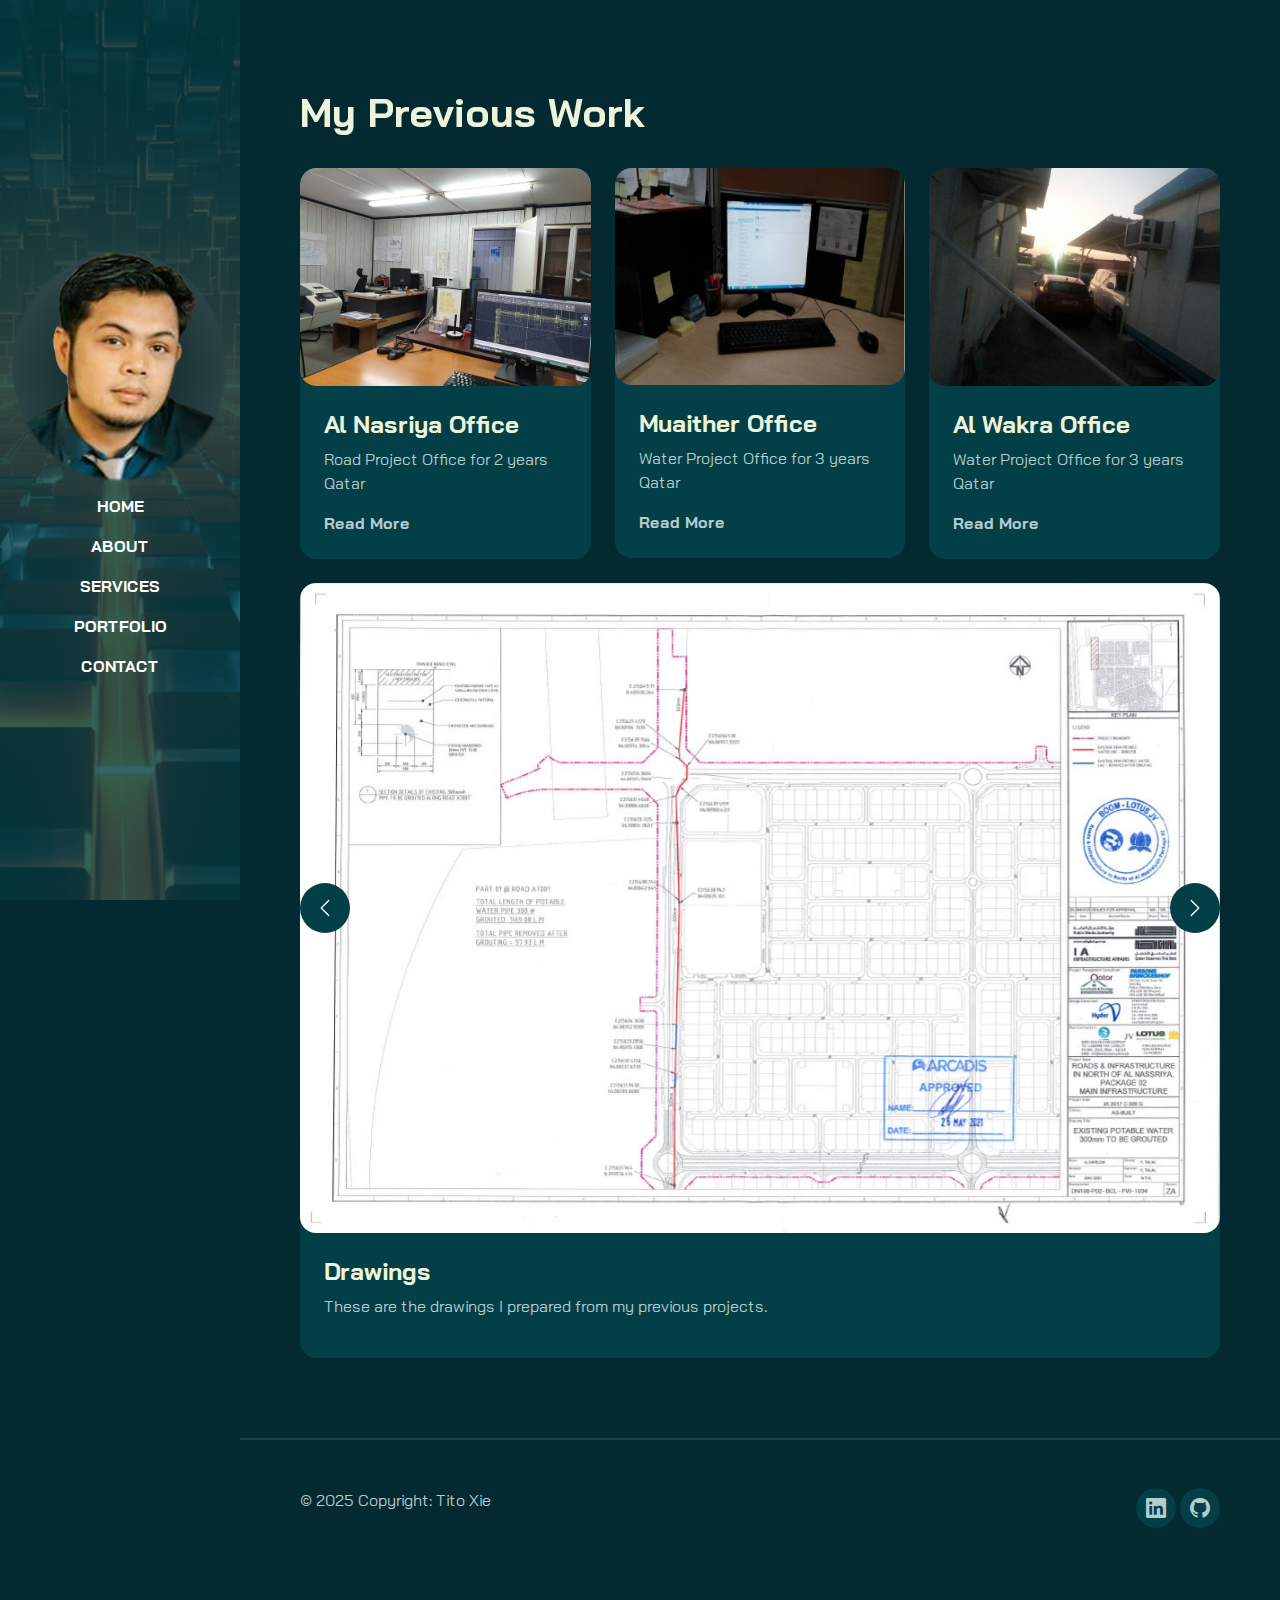
==== commit c72bb746: "Complete all the comment and add slides for drawing photo in portfolio" ====
--- a/portfolio.html
+++ b/portfolio.html
@@ -10,6 +10,8 @@
 	<link rel="stylesheet" href="assets/css/line-awesome.min.css">
   <link rel="stylesheet" href="assets/css/style.css">
 	<link rel="stylesheet" href="https://cdn.jsdelivr.net/npm/bootstrap-icons@1.11.3/font/bootstrap-icons.min.css">
+	
+	
 
 </head>
 
@@ -108,8 +110,83 @@
 						</div>
 					</div>
 
-				</div>
-
+					<div class="col-lg-12" data-aos="fade-up" data-aos-delay="900">
+						<div class="card-custom rounded-4 bg-base shadow-effect">
+							<div id="cardCarousel" class="carousel slide" data-bs-ride="carousel">
+								<div class="carousel-inner rounded-4">
+								  <div class="carousel-item active">
+									<img src="./assets/images/w1.jpg" class="d-block w-100" alt="">
+								  </div>
+								  <div class="carousel-item">
+									<img src="./assets/images/w2.png" class="d-block w-100" alt="">
+								  </div>
+								  <div class="carousel-item">
+									<img src="./assets/images/w3.png" class="d-block w-100" alt="">
+								  </div>
+								  <div class="carousel-item">
+									<img src="./assets/images/w4.png" class="d-block w-100" alt="">
+								  </div>
+								  <div class="carousel-item">
+									<img src="./assets/images/w5.png" class="d-block w-100" alt="">
+								  </div>
+								  <div class="carousel-item">
+									<img src="./assets/images/w6.png" class="d-block w-100" alt="">
+								  </div>
+								  <div class="carousel-item">
+									<img src="./assets/images/w7.png" class="d-block w-100" alt="">
+								  </div>
+								  <div class="carousel-item">
+									<img src="./assets/images/w8.png" class="d-block w-100" alt="">
+								  </div>
+								  <div class="carousel-item">
+									<img src="./assets/images/w9.png" class="d-block w-100" alt="">
+								  </div>
+								  <div class="carousel-item">
+									<img src="./assets/images/w10.png" class="d-block w-100" alt="">
+								  </div>
+								  <div class="carousel-item">
+									<img src="./assets/images/w11.png" class="d-block w-100" alt="">
+								  </div>
+								  <div class="carousel-item">
+									<img src="./assets/images/w12.png" class="d-block w-100" alt="">
+								  </div>
+								  <div class="carousel-item">
+									<img src="./assets/images/w13.png" class="d-block w-100" alt="">
+								  </div>
+								  <div class="carousel-item">
+									<img src="./assets/images/w14.png" class="d-block w-100" alt="">
+								  </div>
+								  <div class="carousel-item">
+									<img src="./assets/images/w15.png" class="d-block w-100" alt="">
+								  </div>
+								  <div class="carousel-item">
+									<img src="./assets/images/w16.png" class="d-block w-100" alt="">
+								  </div>
+								  <div class="carousel-item">
+									<img src="./assets/images/w17.png" class="d-block w-100" alt="">
+								  </div>
+								  <div class="carousel-item">
+									<img src="./assets/images/w18.png" class="d-block w-100" alt="">
+								  </div>
+								  <div class="carousel-item">
+									<img src="./assets/images/w19.png" class="d-block w-100" alt="">
+								  </div>
+								</div>
+								<!-- controls -->
+								<button class="carousel-control-prev" type="button" data-bs-target="#cardCarousel" data-bs-slide="prev">
+									<span class="carousel-control-prev-icon custom-icon" aria-hidden="true"></span>
+								  </button>
+								  <button class="carousel-control-next" type="button" data-bs-target="#cardCarousel" data-bs-slide="next">
+									<span class="carousel-control-next-icon custom-icon" aria-hidden="true"></span>
+								  </button>
+							  </div>
+							<div class="card-custom-content p-4">
+								<h4>Drawings</h4>
+								<p>These are the drawings I prepared from my previous projects.</p>
+							</div>
+						</div>
+					</div>
+				</div>
 			</div>
 	</section>
 	<!-- portfolio -->
@@ -142,6 +219,7 @@
   <script src = "assets/js/aos.js"></script>
   <script src = "assets/js/main.js"></script>
 
+
 </body>
 
 </html>--- a/assets/css/style.css
+++ b/assets/css/style.css
@@ -77,6 +77,36 @@
 	color: var(--color-base);
 }
 
+.carousel-control-prev,
+.carousel-control-next {
+  background-color: #033f47;
+  width: 50px;
+  height: 50px;
+  top: 50%;
+  transform: translateY(-50%);
+  border-radius: 50%;
+  opacity: 1;
+  border: none;
+}
+
+/* prev and next button  */
+.carousel-control-prev-icon,
+.carousel-control-next-icon {
+  filter: brightness(0) invert(1);
+}
+
+.custom-icon {
+  width: 20px;
+  height: 20px;
+}
+
+.carousel-control-prev:hover,
+.carousel-control-next:hover {
+  background-color: #05525c;
+}
+
+/* prev and next button  */
+
 
 /* navbar */
 
@@ -279,6 +309,11 @@
 /* responsive layout */
 
 @media (min-width: 992px) {
+
+	.mobile-logo {
+        display: none;
+      }
+
 	.navbar {
 		min-height: 100vh;
 		width: var(--sidebar-width);
@@ -312,6 +347,17 @@
 		text-align: center;
     }
 
-}
-
-
+
+	@media (max-width: 991px) {
+
+	
+		.mobile-logo {
+			display: block;
+			width: 200px;
+			margin-bottom: 30px;
+		
+		  }
+
+}
+
+}